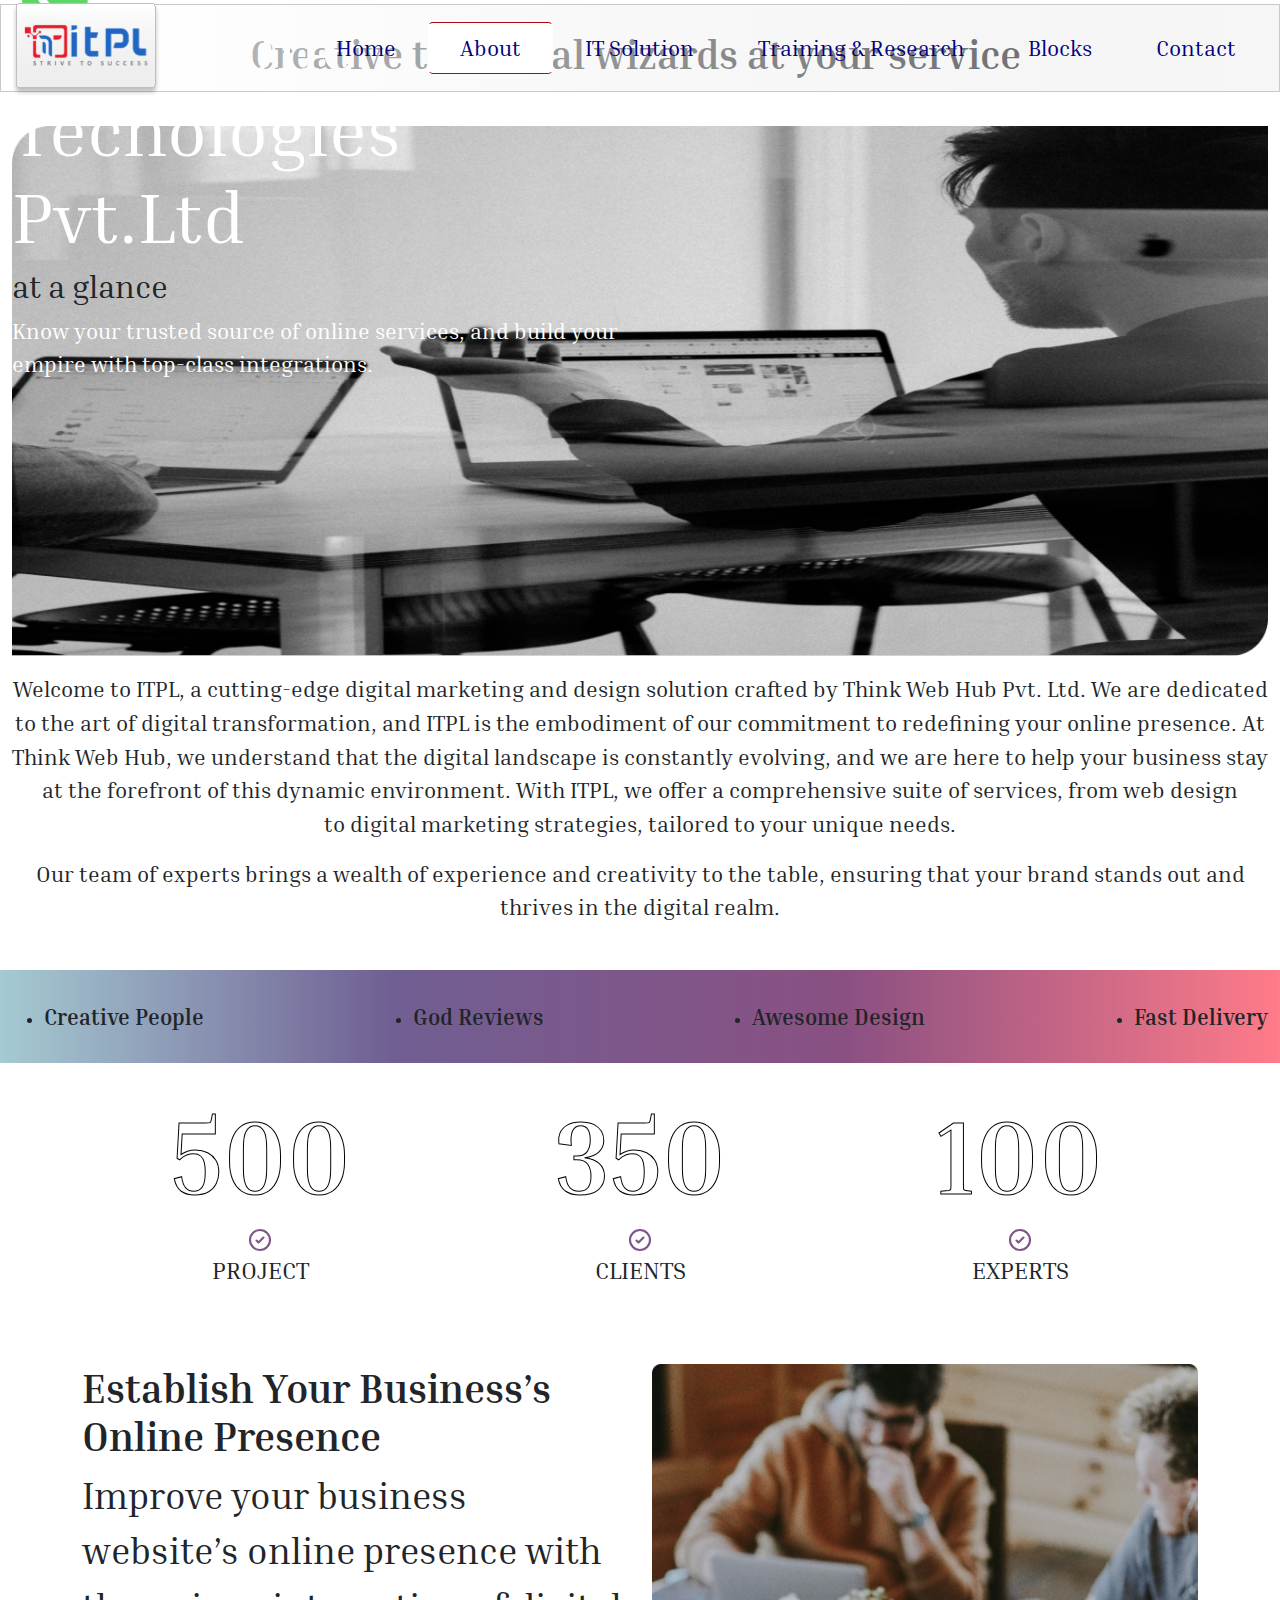
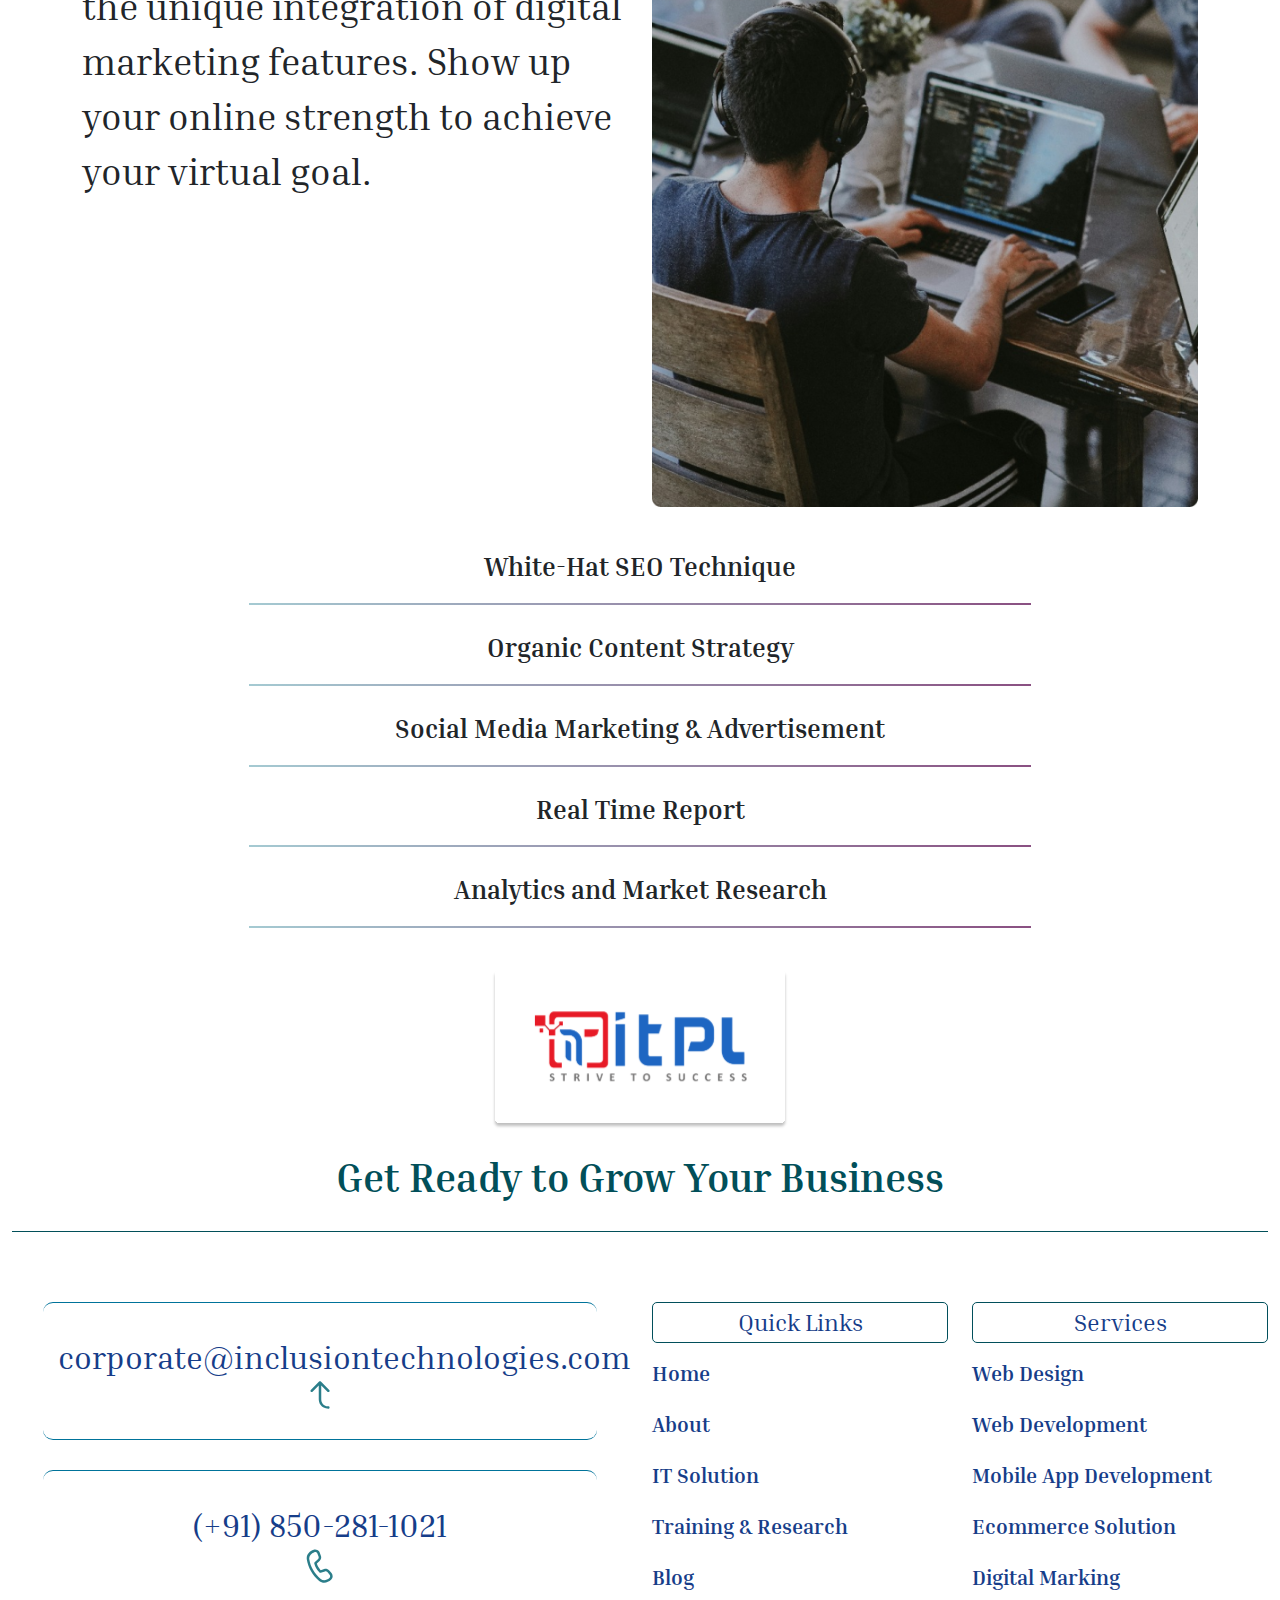
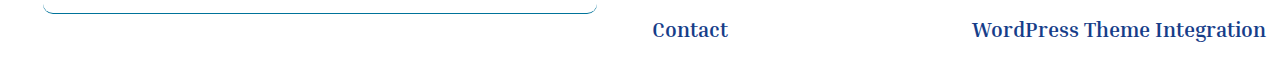
==== about-us.html @ c3bbf44b "first change" ====
<!DOCTYPE html>
<html lang="en">
<head>
	<meta charset="UTF-8">
	<title>Itpl - About Us</title>
	<link rel="stylesheet" type="text/css" href="assets/css/bootstrap.min.css">
	<link rel="stylesheet" type="text/css" href="assets/css/style.css" >
	<link rel="stylesheet" type="text/css" href="assets/css/responsive.css" >
</head>
<body>
	<header>
		<nav class="navbar navbar-expand-lg navbar-light">
		  <div class="container-fluid">
		    <a class="navbar-brand" href="#"><img src="assets/images/logo.svg" /></a>
		    <button class="navbar-toggler" type="button" data-bs-toggle="collapse" data-bs-target="#navbarNavDropdown" aria-controls="navbarNavDropdown" aria-expanded="false" aria-label="Toggle navigation">
		      <span class="navbar-toggler-icon"></span>
		    </button>
		    <div class="collapse navbar-collapse" id="navbarNavDropdown">
		      <ul class="navbar-nav ms-auto">
		        <li class="nav-item">
		          <a class="nav-link" aria-current="page" href="#">Home</a>
		        </li>
		        <li class="nav-item active">
		          <a class="nav-link" href="#">About</a>
		        </li>
		        <li class="nav-item">
		          <a class="nav-link" href="#">IT Solution</a>
		        </li>
		        <li class="nav-item">
		          <a class="nav-link" aria-current="page" href="#">Training & Research</a>
		        </li>
		        <li class="nav-item">
		          <a class="nav-link" href="#">Blocks</a>
		        </li>
		        <li class="nav-item">
		          <a class="nav-link" href="#">Contact</a>
		        </li>
		      </ul>
		    </div>
		  </div>
		</nav>
	</header>
	<div class="banner about-banner">
		<div class="container-fluid">
			<div class="row align-items-start justify-content-between">
				<div class="col-lg-6 col-md-7 banner-text">
					<h1>Inclusione Tecnologies Pvt.Ltd</h1>
					<h2>at a glance</h2>
                    <p>Know your trusted source of online services, and build your empire with top-class integrations.</p>
				</div>
				<div class="col-lg-4 col-md-5 col-sm-8">
				</div>
			</div>
		</div>
		<a href="" class="whatsapp"><img src="./assets/images/logos_whatsapp-icon.svg" /></a>
	</div>
	
	
	<section>
        <div class="container-fluid">
            <div class="row">
                <div class="col-lg-12 heading text-center">
                    <h2>Creative technical wizards at your service </h2>
                </div>
                <div class="col-lg-12 text-center">
                    <figure>
                        <img src="./assets/images/about-img.png" class="img-fluid" />
                    </figure>
                    <p>Welcome to ITPL, a cutting-edge digital marketing and design solution crafted by Think Web Hub Pvt. Ltd. We are dedicated to the art of digital transformation, and ITPL is the embodiment of our commitment to redefining your online presence. At Think Web Hub, we understand that the digital landscape is constantly evolving, and we are here to help your business stay at the forefront of this dynamic environment. With ITPL, we offer a comprehensive suite of services, from web design to digital marketing strategies, tailored to your unique needs.</p>
                    <p>Our team of experts brings a wealth of experience and creativity to the table, ensuring that your brand stands out and thrives in the digital realm.</p>
                </div>
            </div>
        </div>
    </section>
	<section class="adventage">
		<div class="container-fluid">
			<div class="row">
				<div class="col-lg-12">
					<ul class="d-flex align-items-center justify-content-between">
						<li><p>Creative People</p></li>
						<li><p>God Reviews</p></li>
						<li><p>Awesome Design</p></li>
						<li><p>Fast Delivery</p></li>
					</ul>
				</div>
			</div>
		</div>
	</section>
    <section class="revenew">
        <div class="container">
            <div class="row justify-content-center">
                <div class="col-lg-4 col-md-4 col-sm-6 text-center">
                    <h4 class="text-outline">500</h4>
                    <img src="./assets/images/solar_check-circle-linear.svg" />
                    <p>PROJECT</p>
                </div>
                <div class="col-lg-4 col-md-4 col-sm-6 text-center">
                    <h4 class="text-outline">350</h4>
                    <img src="./assets/images/solar_check-circle-linear.svg" />
                    <p>CLIENTS</p>
                </div>
                <div class="col-lg-4 col-md-4 col-sm-6 text-center">
                    <h4 class="text-outline">100</h4>
                    <img src="./assets/images/solar_check-circle-linear.svg" />
                    <p>EXPERTS</p>
                </div>
            </div>
        </div>
    </section>
	<section class="app-development business-online">
		<div class="container">
			<div class="row justify-content-lg-between justify-content-center">
				<div class="col-lg-6 text-start heading">
					<h2 class="">Establish Your Business’s Online Presence</h2>
					<p>Improve your business website’s online presence with the unique integration of digital marketing features. Show up your online strength to achieve your virtual goal.</p>
				</div>
                <div class="col-lg-6 col-md-6 col-sm-7">
					<img src="./assets/images/business-online-img.png" class="img-fluid mb-lg-0 mb-4" />
				</div>
			</div>
			<div class="row">
				<div class="col-lg-12">
					<div class="text-center">
						<ul class="n0-list list">
							<li><h5>White-Hat SEO Technique</h5></li>
							<li><h5>Organic Content Strategy</h5></li>
							<li><h5>Social Media Marketing & Advertisement</h5></li>
                            <li><h5>Real Time Report</h5></li>
                            <li><h5>Analytics and Market Research</h5></li>
						</ul>
					</div>
				</div>
			</div>
		</div>
	</section>
	<footer>
		<div class="container-fluid">
			<div class="row  justify-content-center">
				<div class="col-md-3 text-center col-lg-3 mb-4 col-md-2 col-5">
					<img src="./assets/images/footer-logo.svg" class="img-fluid" />
				</div>
				<div class="col-lg-12 text-center heading">
					<h2 class="">Get Ready to Grow Your Business</h2>
				</div>
				<div class="col-lg-6">
					<ul class="n0-list contact">
						<li class="text-center">
							<a href="mailto:corporate@inclusiontechnologies.com">corporate@inclusiontechnologies.com</a>
							<img src="./assets/images/send-icon.svg" />
						</li>
						<li class="text-center">
							<a href="tel:(+91) 850-281-1021">(+91) 850-281-1021</a>
							<img src="./assets/images/phone-icon.svg" />
						</li>
					</ul>
				</div>
				<div class="col-lg-6">
					<div class="row">
						<div class="col-lg-6 col-md-6">
							<ul class="n0-list">
								<h3>Quick Links</h3>
								<li><a href="#">Home</a></li>
								<li><a href="#">About</a></li>
								<li><a href="#">IT Solution</a></li>
								<li><a href="#">Training & Research</a></li>
								<li><a href="#">Blog</a></li>
								<li><a href="#">Contact</a></li>
							</ul>
						</div>
						<div class="col-lg-6 col-md-6">
							<ul class="n0-list">
								<h3>Services</h3>
								<li><a href="#">Web Design</a></li>
								<li><a href="#">Web Development</a></li>
								<li><a href="#">Mobile App Development</a></li>
								<li><a href="#">Ecommerce Solution</a></li>
								<li><a href="#">Digital Marking</a></li>
								<li><a href="#">WordPress Theme Integration</a></li>
								<!-- <li></li> -->
							</ul>
						</div>
					</div>
				</div>
			</div>
		</div>
	</footer>
	<script type="text/javascript" src="assets/js/bootstrap.min.js"></script>
	<script type="text/javascript" src="assets/js/popper.min.js"></script>
</body>
</html>
---- assets/css/style.css ----
@import url('https://fonts.googleapis.com/css2?family=Inria+Serif:ital,wght@0,300;0,400;0,700;1,300;1,400;1,700&display=swap');
body {
    margin: 0px;
    padding: 0px;
    font-family: "Inria Serif", serif;
    font-size: 1rem;
}
*{
    font-family: "Inria Serif", serif;
}
p,
h1,
h2,
h3,
h4,
h5,
a{
    font-family: "Inria Serif", serif;
}
p{
    font-size: 1.4rem;
}
a{
    outline: none;
    border: 0px;
    text-decoration: none;
}
.n0-list{
    list-style: none;
    margin: 0px;
    padding: 0px;
}
.heading{
    margin-bottom: 40px;
}
.heading h2{
    font-size: 2.5rem;
    font-weight: 600;
}
.heading span{
    color: #FF7B89;
}
.heading p{
    font-size: 1.8rem;
    margin-bottom: 0px;
}
.big-text{
    font-size: 2rem;
}
.navbar{
    padding: 0px;
}
section{
    padding: 30px 0px;
}
header{
    position: absolute;
    width: 100%;
    background: url(../images/header-bg.svg) no-repeat center;
    background-size: 100% 100%;
    top: 0px;
    z-index: 2;
}
header .navbar-light .navbar-nav .nav-link{
    color: #000080;
    padding: 7px 30px;
    font-size:1.4rem;
    border: 1px solid transparent;
    font-weight: 400;
}
.navbar .nav-item{
    border: 1px solid transparent;
}
.navbar .nav-item.active{
    background-color: #ffffff;
    border-radius: 5px;
    border-top: 1px solid #A30A1A;
    border-bottom: 1px solid #A30A1A;
}
.navbar .nav-item .nav-link:hover{
    background-color: #ffffff;
    border-radius: 5px;
    border-top: 1px solid #A30A1A;
    border-bottom: 1px solid #A30A1A;
}
.navbar .nav-item:hover .nav-link{
    font-weight: 400;
    color: #000080;
}
header .navbar-brand{
    padding: 0px;
    padding-top: 3px;
}
.banner{
    position: relative;
}
.banner .banner-image{
    /* position: absolute; */
    top:0px;
}
.banner .banner-image:after{
    content: "";
    position: absolute;
    width: 100%;
    height: 100%;
    background-color: #54becc;
    top:0px;
    left: 0px;
    opacity: 0.6;
}
.banner .banner-text{
    position: absolute;
    top: 40%;
}
.banner .banner-text h1{
    font-size: 4.5rem;
    color: #ffffff;
}
.banner .banner-text p{
    color: #ffffff;
    font-size: 1.4rem;
}
.whatsapp{
    position: absolute;
    bottom: -40px;
    left: 15px;
    border: 0px;
}
.lets-talk-btn{
    position: absolute;
    bottom: -40px;
    right: 15px;
    background: url(../images/let-btn-bg.svg) no-repeat left;
    background-size: cover;
    font-size: 1.6rem;
    padding: 10px 50px;
    color: #000000;
    border-radius: 5px;
    /* overflow: hidden; */
}
.col-heading{
    background: url(../images/text-bg.svg) no-repeat;
    background-size: cover;
    display: inline-block;
    font-size: 2rem;
    color: #ffffff;
    padding: 10px 30px;
}
.services ul{
    /* background: url(../images/services-bg.svg) no-repeat bottom; */
    background-size: 100%;
    margin-top: 0px;
    padding: 20px;
    box-sizing: border-box;
    margin-bottom: 30px;
    border-radius: 10px;
    box-shadow: 0px 6px 6px #959595;
}
.services ul li h3{
    font-size: 1.5rem;
    color: #163D89;
    margin-bottom: 10px;
}
.services ul li{ 
    width: calc(100%/5);
    padding: 30px 30px; 
    box-sizing: border-box; 
    height: 100%; 
    min-height: 269px;
    border: 1px solid #8A5082;
    margin-right: 10px;
}
.services ul li:last-child{
    margin-right: 0px;
}
.services ul li .img{
    margin-bottom: 15px;
}
.services ul li:nth-child(1n):hover{
    background-image: linear-gradient(#A5CAD2, #758EB7);
}
.services ul li:nth-child(2n):hover, .services ul li:nth-child(5n):hover{
    background-image: linear-gradient(#A5CBD2, #705F93);
}
.services ul li:nth-child(3n):hover{
    background-image: linear-gradient(#B4C4DD, #3A5891);
}
.services ul li:nth-child(4n):hover{
    background-image: linear-gradient(#758EB7, #A5CAD2);
}
.services ul li:nth-child(6n):hover{
    background-image: linear-gradient(#011274, #C0C9FE);
}
.how-it-work h3{
    font-size: 1.5rem;
    color: #031837;
}
.how-it-work h4{
    font-size: 1.5rem;
    color: #ffffff;
    margin-bottom: 30px;
    padding-bottom: 15px;
    border-bottom: 1px solid #ffffff;
}
.how-it-work .one{
    background-color: #705F93;
}
.how-it-work .one h4{
    border-color: #330B41;
}
.how-it-work .two{
    background-color: #758EB7;
}
.how-it-work .two h4{
    border-color: #152D54;
}
.how-it-work .three{
    background-color: #A5CAD2;
}
.how-it-work .three h4{
    border-color: #115968;
}
.how-it-work p{ font-size: 1.49rem; color: #ffffff;}
.how-it-work .col-lg-3>div{
    padding: 30px 15px;
    border-radius: 5px;
}
.what-we-do .sec{
    border:1px solid #090F17;
    padding: 30px 50px;
    border-radius: 5px;
    min-height: 420px;
    margin-bottom: 30px;
    padding-bottom: 0px;
}
.what-we-do span img{ 
    width: 72px;
}
.what-we-do span{
    display: inline-block;
    margin-bottom: 15px;
}
.what-we-do .sec:hover{
    background-image: linear-gradient(#A5CAD2, #758EB7);
}
.what-we-do h3{
    margin-bottom: 20px;
}
.what-we-do .sec:hover h3{
    color: #ffffff;
}

.adventage{
    background: url(../images/gradient-background.svg) no-repeat center;
    background-size: cover;
}
.adventage p{
    margin-bottom: 0px;
    font-weight: 800;
}
.adventage ul{
    margin-bottom: 0px;
}
.pricing{
    margin-top: 40px;
}
.pricing .sec{
    background-image: linear-gradient(#A5CAD2, #758EB7);
    border-radius: 0px 50px 50px 0px;
    padding: 15px;
}
.pricing .sec h3{
    font-size: 1.8rem;
}
.pricing .sec h5{
    font-size: 2rem;
}
.pricing span img{
    width: 72px;
}
.pricing span{
    display: inline-block;
    margin-right: 30px;
}
.pricing ul li{
    display: flex;
    align-items: center;
    margin-bottom: 30px;
}
.pricing ul li p{
    font-size: 1.2rem;
    margin-bottom: 0px;
}
.pricing ul li img{
    margin-right: 10px;
}
.pricing .upper-part{
    margin-bottom: 30px;
    padding-bottom: 20px;
    border-bottom: 1px solid #ffffff;
}
.pricing a{
    font-size: 1.8rem;
    border: 1px solid #000000;
    border-radius: 5px;
    color: #000000;
    padding: 15px 50px;
    margin-top: 30px;
    display: inline-block;
}
.pricing a:hover{
    background-image: linear-gradient(to right, #A5CAD2,#8A5082);
    border-color: #ffffff;
}
.list{
    width: 70%;
    margin: 0 auto;
    margin-top: 30px;
}
.list li{
    position: relative;
    width: 100%;
    padding: 15px 0px;
}
.list li::after{
    content:"";
    position: absolute;
    width: 100%;
    background-image: linear-gradient(to right, #A5CAD2,#8A5082);
    left: 0px;
    height: 2px;
}

.list li h5{
    font-size: 1.6rem;
    font-weight: 600;
    margin-bottom: 20px;
}
footer .heading h2{
    color: #014F59;
    padding-bottom: 30px;
    margin-bottom: 30px;
    border-bottom: 1px solid #014F59;
}
footer ul h3{
    color: #163D89;
    font-size: 1.5rem;
    border: 1px solid #014F5B;
    border-radius: 5px;
    text-align: center;
    padding: 5px 0px;
    margin-bottom: 15px;
}
footer ul li a{
    color: #163D89;
    font-size: 1.3rem;
    margin-bottom: 20px;
    font-weight: 600;
    display: inline-block;
}
footer .contact li{
    width: 90%;
    margin: 0 auto;
    margin-bottom: 30px;
    border-top: 1px solid #00739A;
    border-bottom: 1px solid #00739A;
    padding: 30px 15px;
    border-radius: 10px;
}
footer .contact li a{
    display: inline-block;
    font-size: 2rem;
    font-weight: 400;
    width: 100%;
    margin-bottom: 0px;
}

/* home page */
.home-banner{
    background: url(../images/home-banner.jpg) no-repeat center;
    background-size: cover;
    padding-top: 200px;
    padding-bottom: 125px;
}
.home-banner .banner-text{
    position: relative;
}
.home-banner form{
    background-color: rgba(255, 255, 255, 0.5);
    border-radius: 6px 0px 6px 0px;
    padding: 15px;
}
.home-banner form input, .home-banner form textarea, .home-banner form select{
    background: #68C7C24D;
    width:100%;
    border:0px;
    border-bottom: 1px solid #020D3C;
    height: 43px;
    margin-bottom: 15px;
    padding-left: 10px;
    box-sizing: border-box;
    border-radius: 5px;
}
.home-banner form input::placeholder, .home-banner form textarea::placeholder, .home-banner form select::placeholder{
    font-size: 1.2rem;
    color: #020D3C;
}
.home-banner form textarea{
    height: 164px;
}
.home-banner form input[type="submit"]{
    font-weight: 600;
    font-size: 1rem;
    height: inherit;
    padding: 10px 0px;
    margin-top: 30px;
}
.home-banner .banner-text h1{
    transform: rotate(-90deg) translate(-28px, -275px);
    font-size: 1.6rem;
}
.home-banner .banner-text h1 span{
    display: inline-block;
    width: 100%;
    font-size: 6rem;
    font-weight: 800;
}
.text-outline{
    -webkit-text-stroke: 1px #ffffff;
    -webkit-text-fill-color: transparent;
}
.home-banner .banner-text p{
    margin-left: 102px;
}
.app-development .heading p{
    font-size: 1.6rem;
}
.lets-talk{
    background-image: linear-gradient(#00ABBC, #FF7B89);
    position: relative;
    z-index: 0;
}
.lets-talk h2{
    font-size: 5rem;
    color: #ffffff;
    font-weight: 400;
}
.lets-talk:after{
    content: "";
    background: url(../images/let’s-work-together-text.svg) no-repeat center;
    background-size: auto;
    position: absolute;
    top:0px;
    height: 100%;
    width: 100%;
    z-index: -1;
}


/* About us */
.revenew .text-outline{
    -webkit-text-stroke-color: #000000;
    font-size: 6.5rem;
    font-weight: 900;
}
.revenew img{
    width: 24px;
}
.revenew p{
    font-size: 1.5rem;
}
.business-online .heading p{
    font-size: 2.3rem;
}
---- assets/css/responsive.css ----
/* Large screens */

@media (max-width: 2560px){
}

@media (max-width: 1920px){
}

@media (max-width: 1536px){
}

/* Medium screens */

@media (max-width: 1440px){
}

@media (max-width: 1366px){
}

@media (max-width: 1199px){
}

@media (max-width: 1024px){
}

/* tab view */

@media (max-width: 991px){
    .home-banner{
        padding-top: 100px;
    }
    .home-banner .banner-text h1 span{
        font-size: 4rem;
    }
    .home-banner .banner-text h1{
        transform: rotate(-90deg) translate(-28px, -165px);
        line-height: 30px;
    }
    .home-banner form textarea {
        height: 75px;
    }
    .home-banner form input[type="submit"]{
        margin-top: 0px;
    }
    .services{
        padding-bottom: 0px;
    }
    .services ul{
        flex-wrap: wrap;
    }
    .services ul li{
        width: calc(100%/4);
        margin-bottom: 15px;
        min-height: 240px;
    }
    .services ul li h3{
        font-size: 1.2rem;
    }
    .services ul li:nth-child(3n){
        margin-right: 0px;
    }
    .heading p{
        font-size: 1.3rem;
    }
    .how-it-work p, .what-we-do .sec p{
        font-size: 1.2rem;
        margin-bottom: 0px;
    }
    .how-it-work h4{
        font-size: 1.3rem;
    }
    .what-we-do .sec{
        padding: 30px 15px;
        min-height: 460px;
    }
    .what-we-do h3, .app-development .heading p, .list li h5{
        font-size: 1.3rem;
    }
    .what-we-do span{
        min-height: 60px;
    }
    .adventage p{
        font-size: 1.2rem;
    }
    .list{
        margin-top: 0px;
    }
    .lets-talk h2{
        font-size: 3rem;
    }
    .lets-talk::after{
        background-size: contain;
    }
    footer{
        padding-top: 30px;
    }
    footer .contact li{
        padding: 15px 15px;
    }
    footer .contact li a{
        font-size: 1.5rem;
    }
    header{
        background: none;
    }
    .navbar-nav{
        background-color: rgba(255, 255, 255, 0.9);
    }
}

/* mobile view */

@media (max-width: 767px){
    .home-banner .banner-text h1{
        transform: rotate(0deg) translate(0px, 0px);
    }
    .home-banner .banner-text p{
        margin-left: 0px;
    }
    .home-banner .banner-text h1 span{
        width: auto;
        font-size: inherit;
    }
    .home-banner .banner-text h1{
        font-size:3rem;
        text-transform: uppercase;
    }
    .home-banner{
        padding-top: 120px;
    }
    .heading h2{
        font-size: 2rem;
    }
    .col-heading{
        font-size: 1.5rem;
    }
    .services ul li{
        width: calc(100%/3 - 10px);
    }
    .how-it-work .col-lg-3 > div{
        margin-bottom: 15px;
    }
    .what-we-do .sec{
        min-height: 393px;
    }
    .adventage ul{
        flex-wrap: wrap;
    }
    .adventage ul li{
        flex: 0 0 50%;
    }
    .list{
        width: 100%;
    }
}

@media (max-width: 575px){
    .heading{
        margin-bottom: 20px;
    }
    .services ul li{
        width: calc(100%/2 - 10px);
        padding: 15px;
        margin-right: 10px;
    }
    .services ul li:nth-child(2n){
        margin-right: 0px;
    }
    .services ul li:nth-child(3n){
        margin-right: 10px;
    }
    footer .contact li a {
        font-size: 1.2rem;
    }
    .app-development{
        padding-bottom: 0px;
    }
    .lets-talk h2{
        font-size: 2rem;
    }
    .what-we-do .sec {
        min-height: 300px;
    }
    .whatsapp img{
        width: 50px;
    }
    .whatsapp{
        bottom: -30px;
    }
    .home-banner .banner-text h1{
        line-height: 40px;
    }
}

@media (max-width: 414px){
    .services ul li{
        width: calc(100%/1 - 0px);
        margin-right: 0px;
    }
    .services ul li:nth-child(3n){
        margin-right: 0px;
    }
    
}

@media (max-width: 375px){
}

@media (max-width: 320px){
}
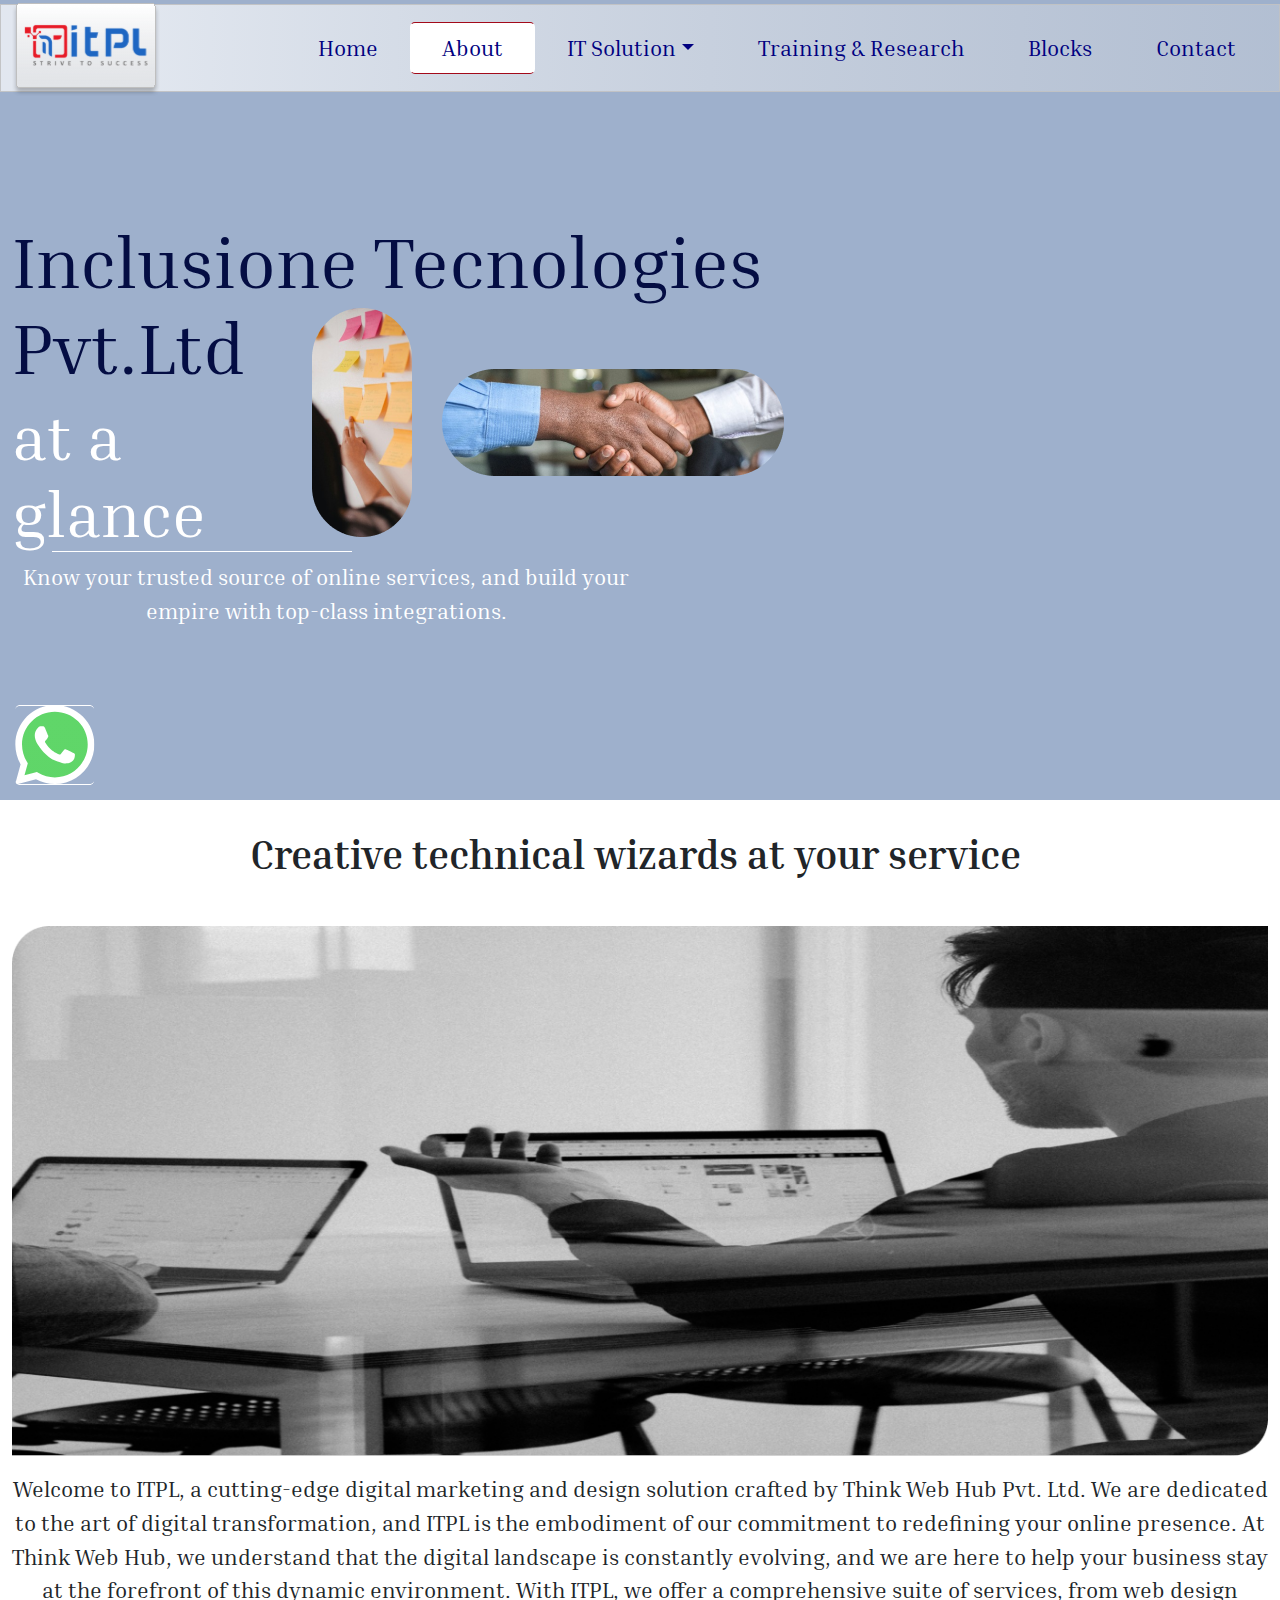
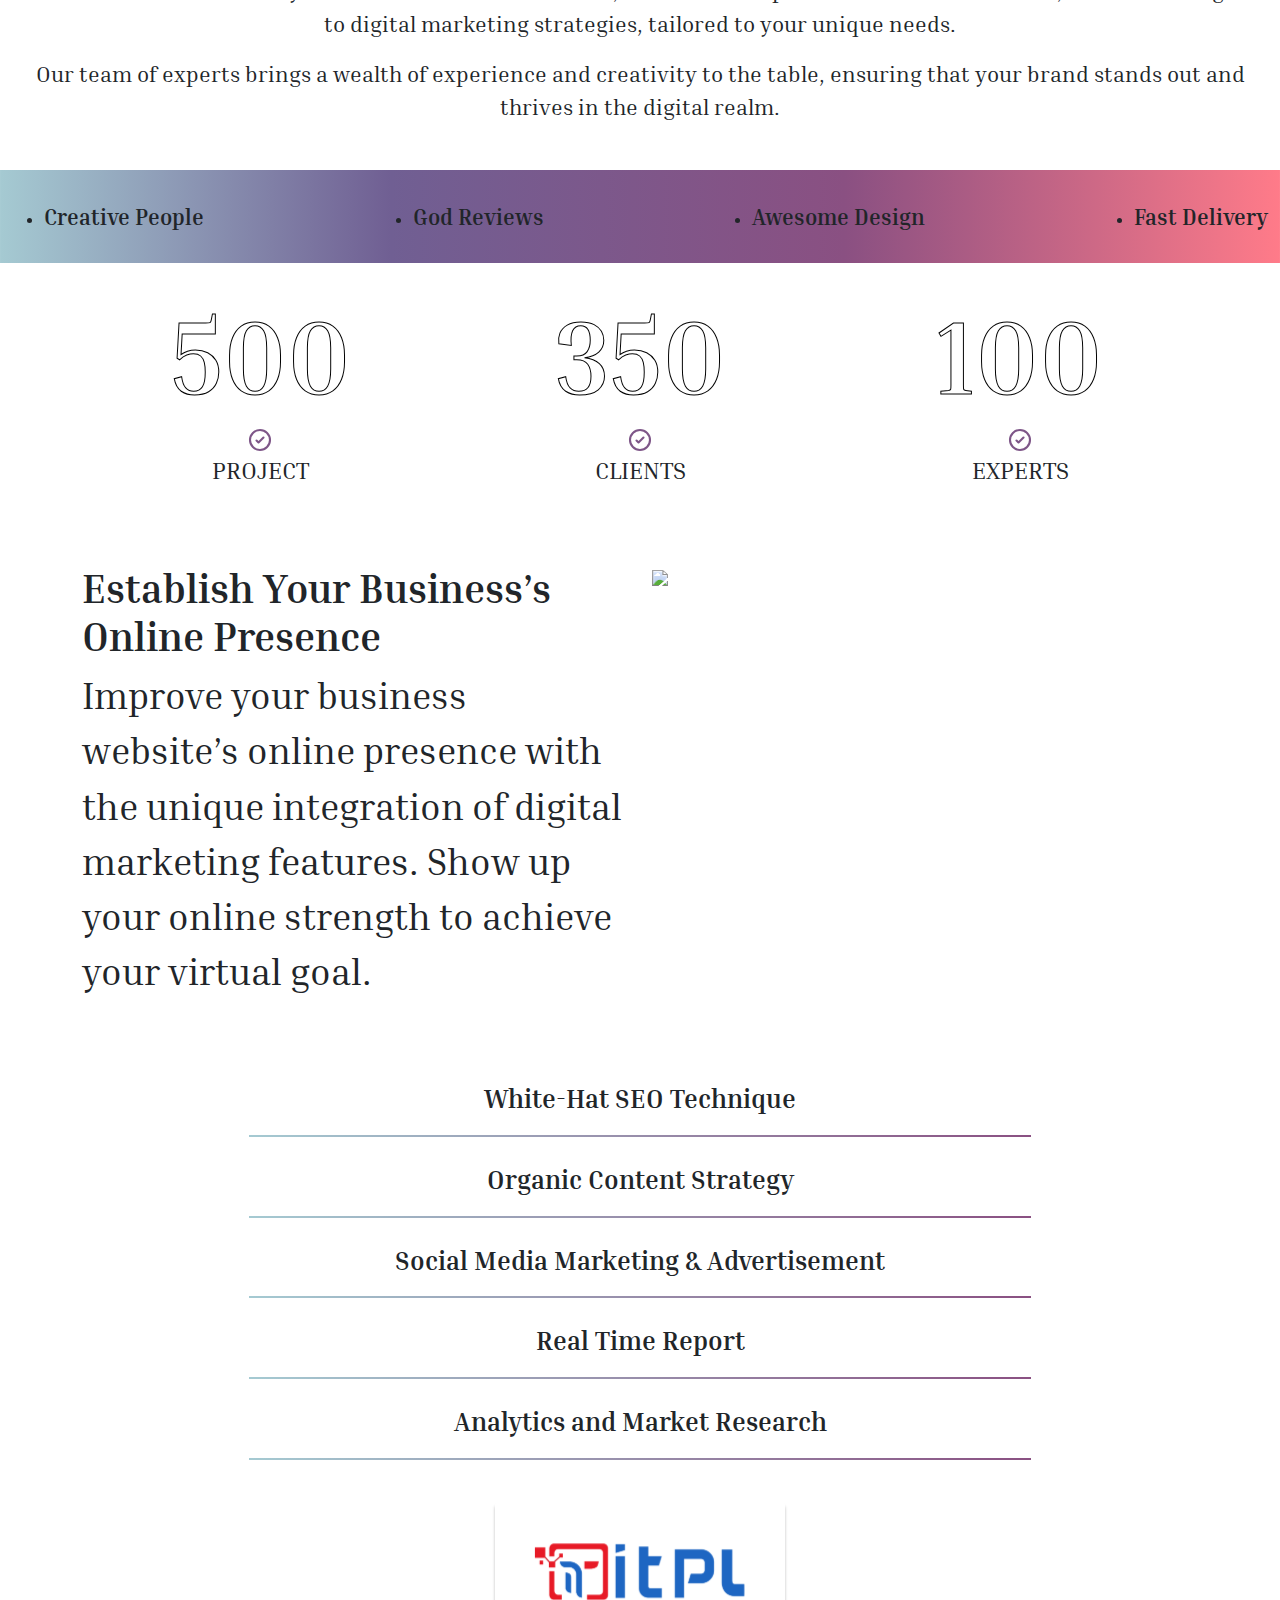
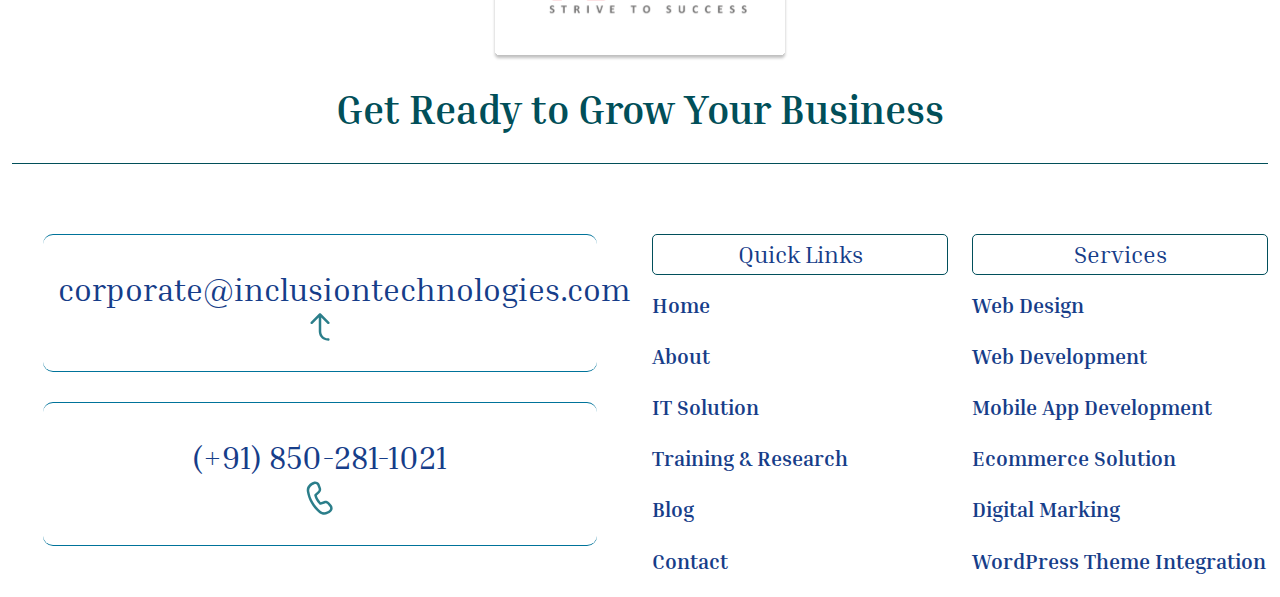
==== commit 2fa34ad0: "first change" ====
--- a/about-us.html
+++ b/about-us.html
@@ -18,14 +18,20 @@
 		    <div class="collapse navbar-collapse" id="navbarNavDropdown">
 		      <ul class="navbar-nav ms-auto">
 		        <li class="nav-item">
-		          <a class="nav-link" aria-current="page" href="#">Home</a>
+		          <a class="nav-link" aria-current="page" href="index.html">Home</a>
 		        </li>
 		        <li class="nav-item active">
-		          <a class="nav-link" href="#">About</a>
+		          <a class="nav-link" href="about-us.html">About</a>
 		        </li>
-		        <li class="nav-item">
-		          <a class="nav-link" href="#">IT Solution</a>
-		        </li>
+		        <li class="nav-item dropdown">
+					<a class="nav-link dropdown-toggle" id="navbarDropdown" href="#" data-bs-toggle="dropdown" aria-expanded="false">IT Solution</a>
+					<ul class="dropdown-menu" aria-labelledby="navbarDropdown">
+					  <li><a class="dropdown-item" href="website-development.html">Website Development</a></li>
+					  <li><a class="dropdown-item" href="app-development.html">APP Development</a></li>
+					  <li><a class="dropdown-item" href="digital-marketing.html">Digital Marketing</a></li>
+					  <li><a class="dropdown-item" href="website-maintenance.html">Website Maintenance</a></li>
+					</ul>
+				  </li>
 		        <li class="nav-item">
 		          <a class="nav-link" aria-current="page" href="#">Training & Research</a>
 		        </li>
@@ -33,7 +39,7 @@
 		          <a class="nav-link" href="#">Blocks</a>
 		        </li>
 		        <li class="nav-item">
-		          <a class="nav-link" href="#">Contact</a>
+		          <a class="nav-link" href="contact-us.html">Contact</a>
 		        </li>
 		      </ul>
 		    </div>
@@ -44,8 +50,9 @@
 		<div class="container-fluid">
 			<div class="row align-items-start justify-content-between">
 				<div class="col-lg-6 col-md-7 banner-text">
-					<h1>Inclusione Tecnologies Pvt.Ltd</h1>
-					<h2>at a glance</h2>
+					<h1>Inclusione Tecnologies <br>Pvt.Ltd</h1>
+                    <img class="about-img" src="./assets/images/about-banner-img.png" />
+					<h2>at a <br>glance</h2>
                     <p>Know your trusted source of online services, and build your empire with top-class integrations.</p>
 				</div>
 				<div class="col-lg-4 col-md-5 col-sm-8">
--- a/assets/css/style.css
+++ b/assets/css/style.css
@@ -471,4 +471,135 @@
 }
 .business-online .heading p{
     font-size: 2.3rem;
-}+}
+.about-banner{
+    background: url(../images/about-banner.png) no-repeat;
+    background-size: cover;
+    position: relative;
+    z-index: 0;
+    min-height: 800px;
+}
+.about-banner::after{
+    content: "";
+    position: absolute;
+    width: 100%;
+    height: 100%;
+    background-color: #758EB7;
+    top:0px;
+    left: 0px;
+    opacity: 0.7;
+    z-index: -1;
+}
+.about-banner .banner-text{
+    position: relative;
+    width: 100%;
+    padding-top: 17%;
+}
+.about-banner .whatsapp{
+    bottom: 15px;
+}
+.about-banner .banner-text h1{
+    color: #040D43;
+}
+.about-banner .banner-text p{
+    width: 50%;
+    text-align: center;
+}
+.about-banner .banner-text h2{
+    color: #ffffff;
+    font-size: 4rem;
+    position: relative;
+}
+.about-banner .banner-text h2:after{
+    content: "";
+    position: absolute;
+    bottom: 0px;
+    width: 300px;
+    height: 1px;
+    background-color: #ffffff;
+    left: 40px;
+}
+.about-banner .banner-text .about-img{
+    position: absolute;
+    transform: translate(300px, -90px);
+}
+
+
+/* contact us */
+.contact-banner{
+    min-height: 700px;
+    padding-top: 10%;
+    position: relative;
+    z-index: 0;
+}
+.banner.contact-banner::after{
+    width: 17%;
+    height: 100%;
+    position: absolute;
+    content: "";
+    right: 15px;
+    background-color: #008D97;
+    top:0px;
+    z-index: -1;
+}
+.contact-banner .banner-text{
+    position: relative;
+}
+.contact-banner h1{
+    font-size: 2rem;
+    font-weight: 800;
+    margin-bottom: 80px;
+}
+.contact-banner .banner-text h2{
+    font-size: 2rem;
+    font-weight: 800;
+    color: #163D89;
+}
+.contact-banner .banner-text p{
+    color: #000000;
+    font-size: 1.8rem;
+}
+.banner.contact-banner .info ul{
+    background: linear-gradient(180deg, #758EB7 0%, #705F93 100%);
+    border-radius: 5px;
+    width: 95%;
+    padding: 30px;
+    position: relative;
+}
+.banner.contact-banner .info h3{
+    font-weight: 800;
+    color: #ffffff;
+    text-align: right;
+    font-size: 2.5rem;
+    position: absolute;
+    right: 12px;
+    top: -28px;
+}
+.banner.contact-banner .info ul li{
+    margin-bottom: 30px;
+}
+.banner.contact-banner .info ul li:last-child{
+    margin-bottom: 0px;
+}
+.banner.contact-banner .info ul li a, .banner.contact-banner .info ul li p{
+    color: #ffffff;
+    font-size: 1.5rem;
+}
+.banner.contact-banner .whatsapp{
+    left: inherit;
+    right: 52px;
+    bottom: 119px;
+}
+.contact-form .form{
+    background: linear-gradient(180deg, #88D3D9 0%, #007680 100%);
+    border-radius: 5px;
+    padding: 30px;
+}
+.contact-form .form h3{
+    font-size: 1.4rem;
+    font-weight: 600;
+    color: #ffffff;
+    margin-bottom: 30px;
+}
+.contact-form .form input{}
+.contact-form .form{}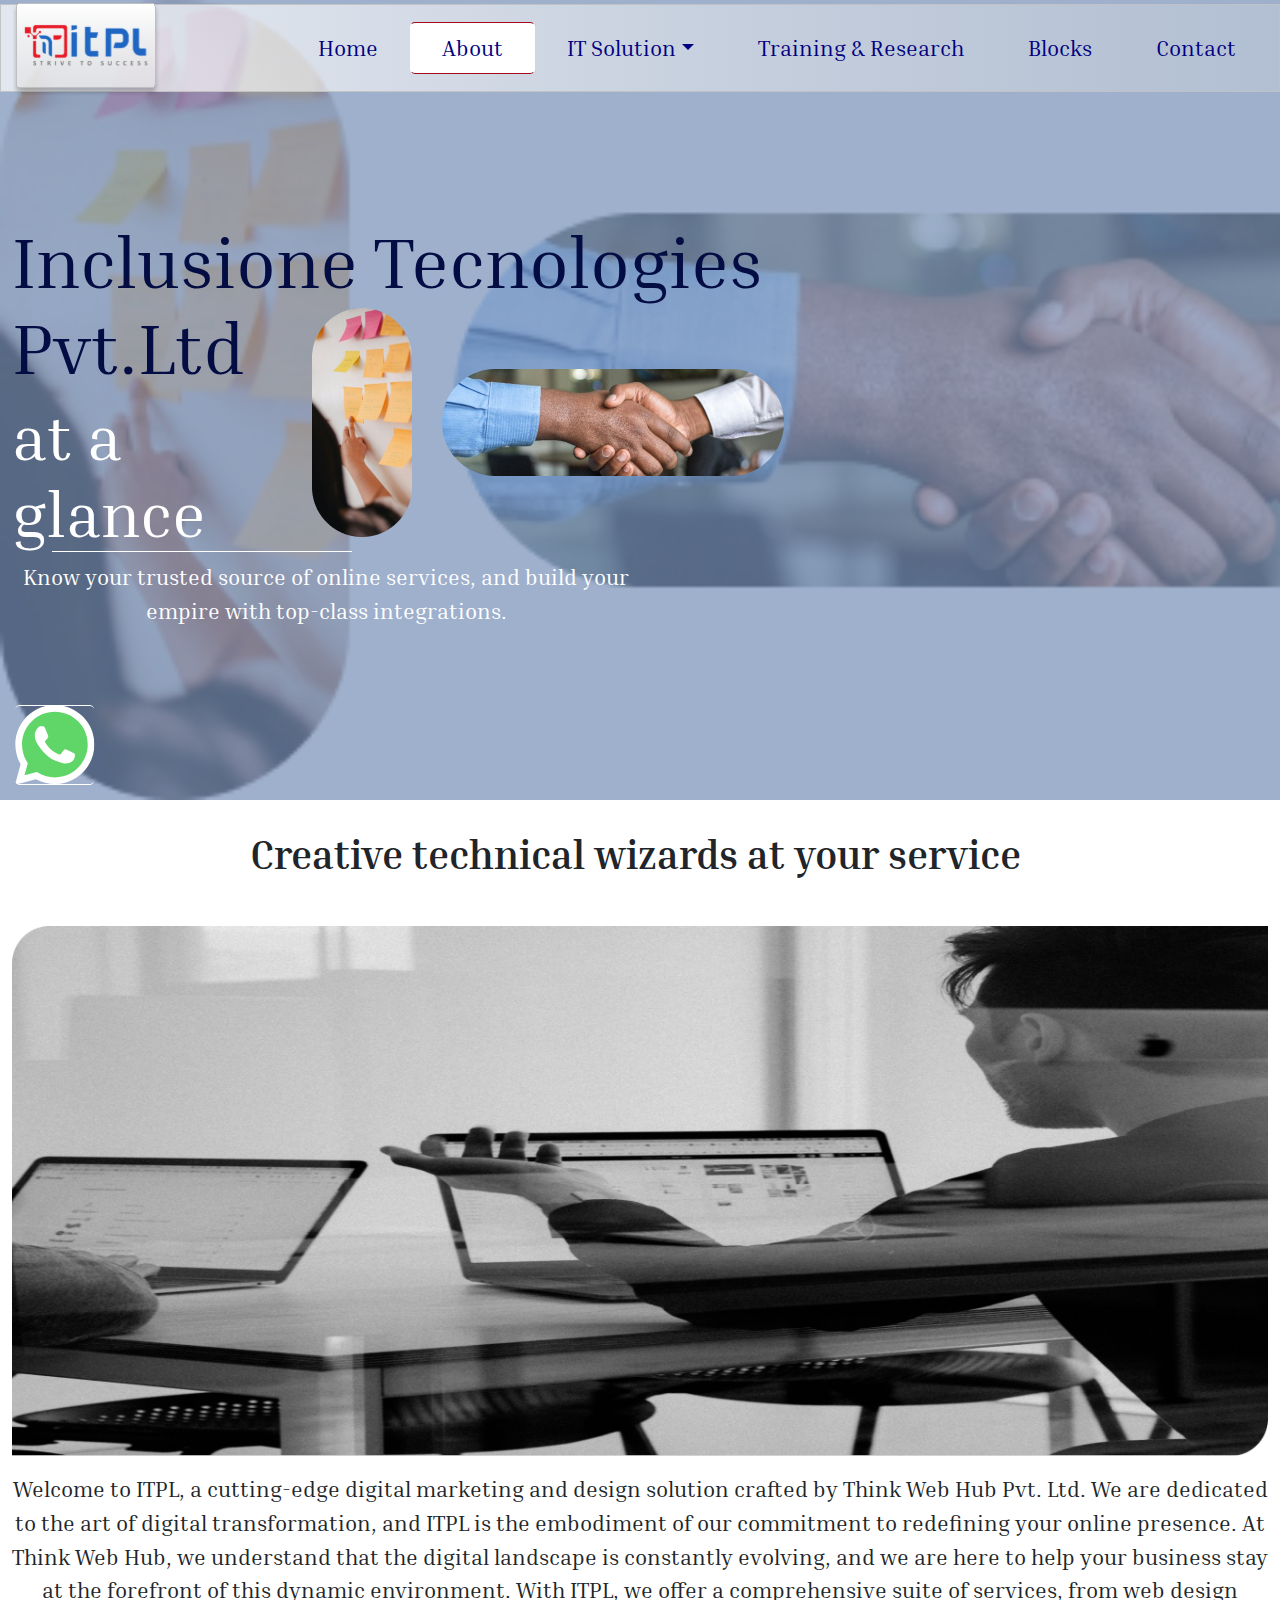
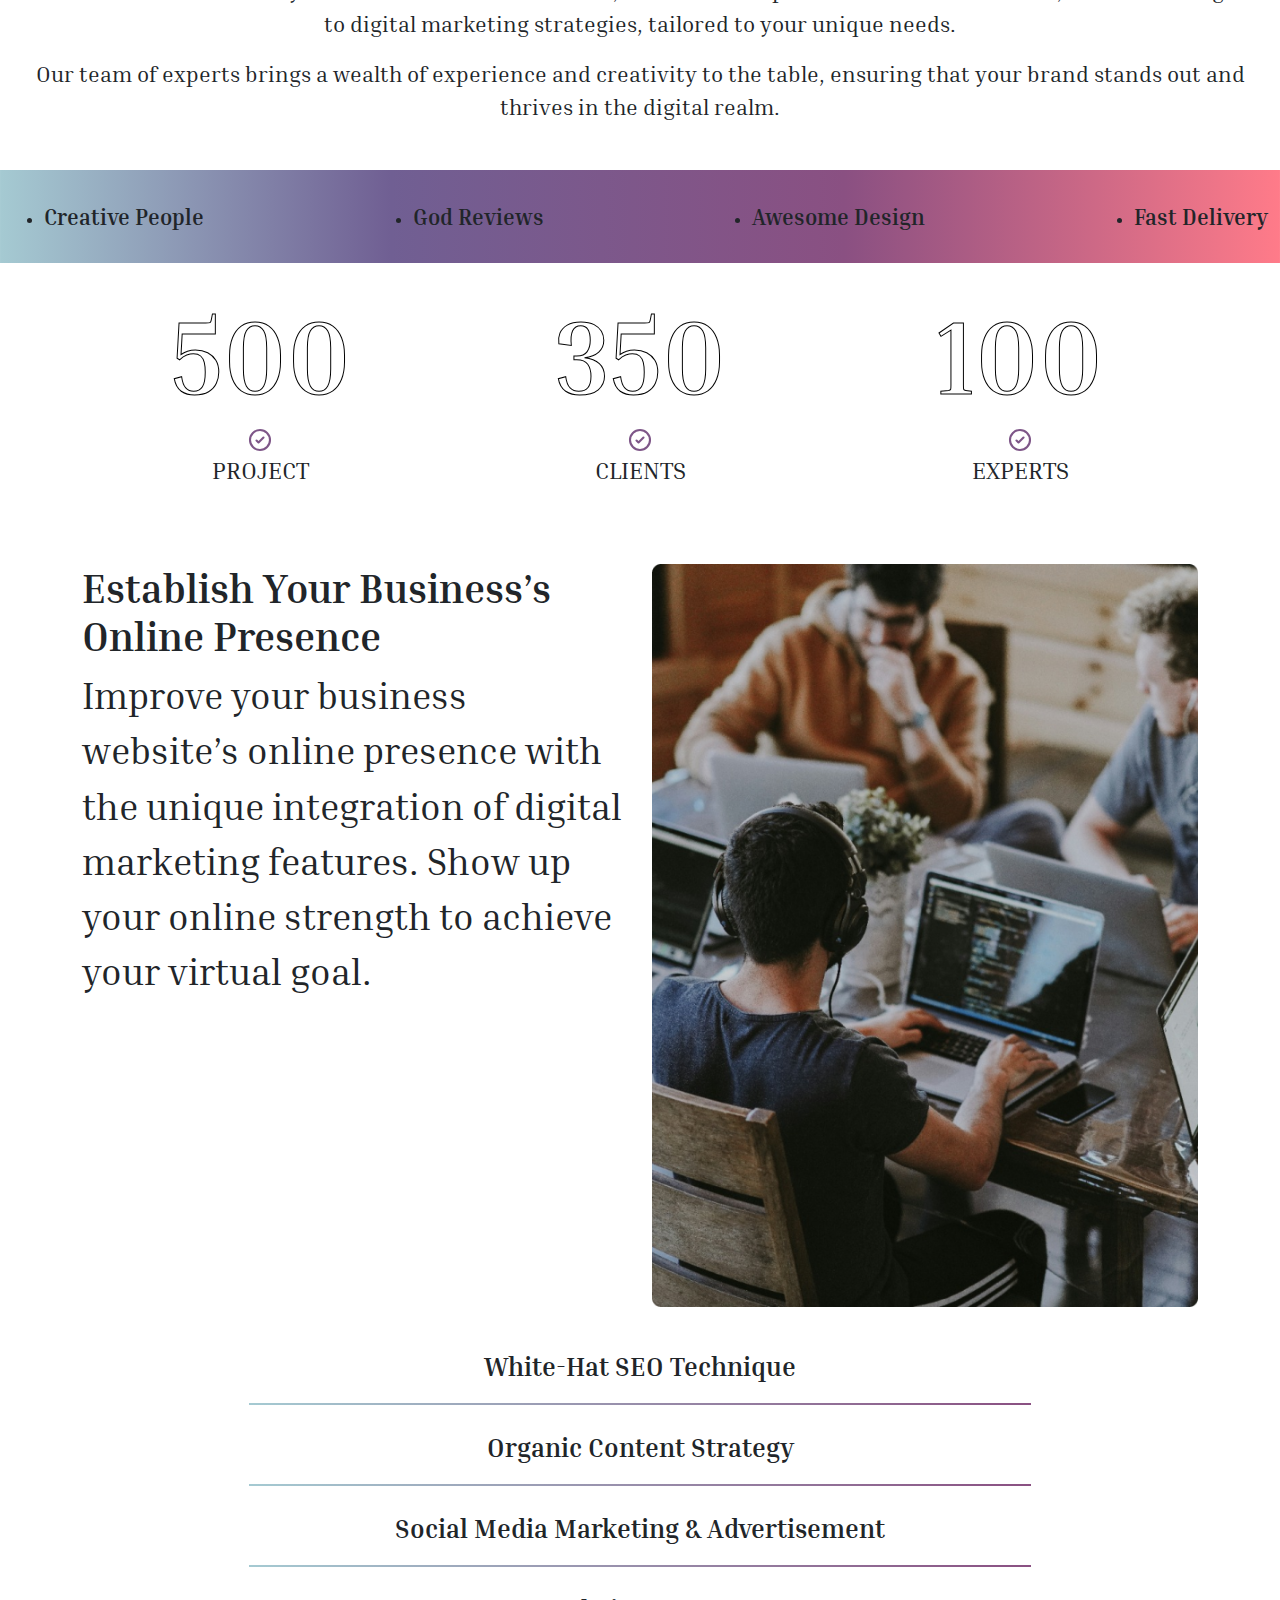
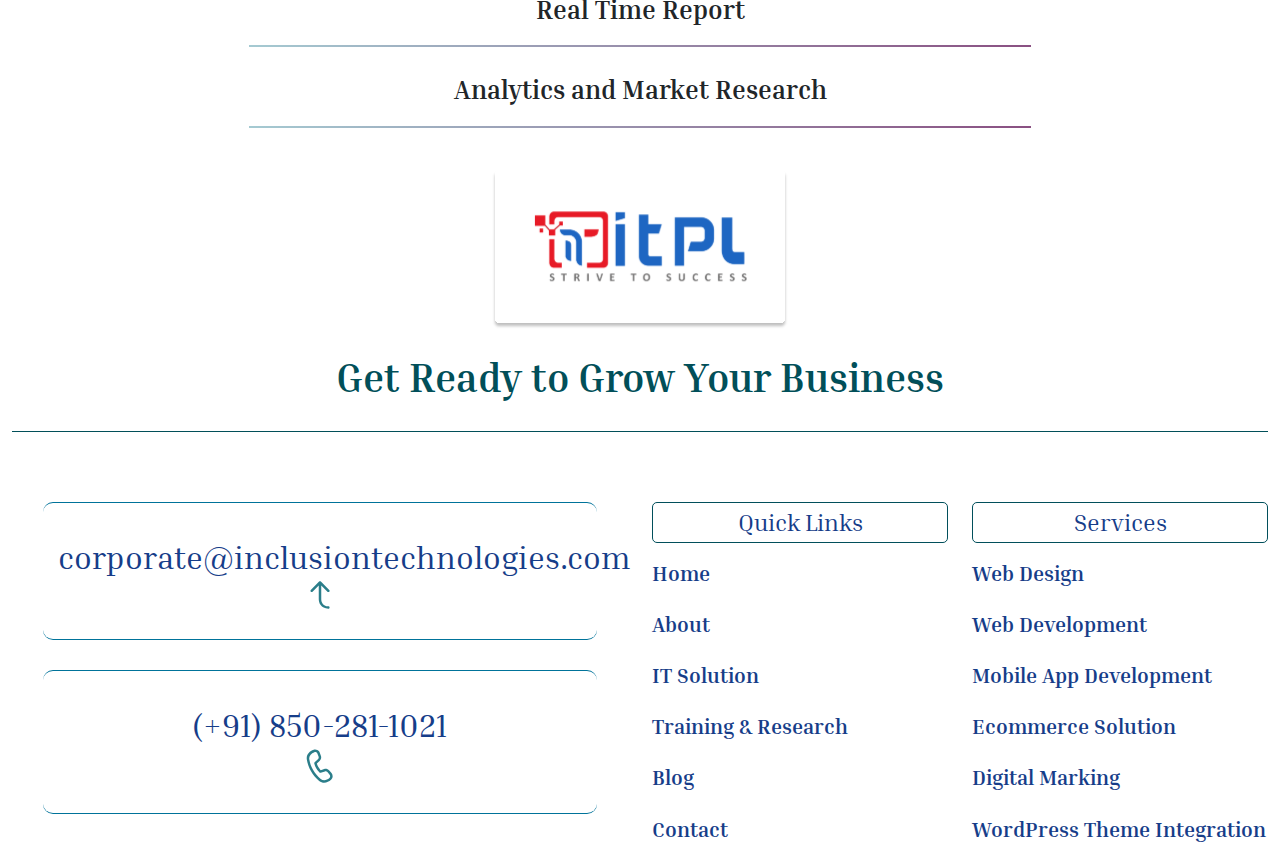
==== commit c14a3a4d: "first changes" ====
--- a/about-us.html
+++ b/about-us.html
@@ -3,6 +3,7 @@
 <head>
 	<meta charset="UTF-8">
 	<title>Itpl - About Us</title>
+	<meta name="viewport" content="width=device-width, initial-scale=0, shrink-to-fit=no">
 	<link rel="stylesheet" type="text/css" href="assets/css/bootstrap.min.css">
 	<link rel="stylesheet" type="text/css" href="assets/css/style.css" >
 	<link rel="stylesheet" type="text/css" href="assets/css/responsive.css" >
@@ -96,17 +97,17 @@
     <section class="revenew">
         <div class="container">
             <div class="row justify-content-center">
-                <div class="col-lg-4 col-md-4 col-sm-6 text-center">
+                <div class="col-lg-4 col-md-4 col-sm-4 col-12 text-center">
                     <h4 class="text-outline">500</h4>
                     <img src="./assets/images/solar_check-circle-linear.svg" />
                     <p>PROJECT</p>
                 </div>
-                <div class="col-lg-4 col-md-4 col-sm-6 text-center">
+                <div class="col-lg-4 col-md-4 col-sm-4 col-12 text-center">
                     <h4 class="text-outline">350</h4>
                     <img src="./assets/images/solar_check-circle-linear.svg" />
                     <p>CLIENTS</p>
                 </div>
-                <div class="col-lg-4 col-md-4 col-sm-6 text-center">
+                <div class="col-lg-4 col-md-4 col-sm-4 col-12 text-center">
                     <h4 class="text-outline">100</h4>
                     <img src="./assets/images/solar_check-circle-linear.svg" />
                     <p>EXPERTS</p>
@@ -163,7 +164,7 @@
 				</div>
 				<div class="col-lg-6">
 					<div class="row">
-						<div class="col-lg-6 col-md-6">
+						<div class="col-lg-6 col-md-6 col-sm-6 col-12">
 							<ul class="n0-list">
 								<h3>Quick Links</h3>
 								<li><a href="#">Home</a></li>
@@ -174,7 +175,7 @@
 								<li><a href="#">Contact</a></li>
 							</ul>
 						</div>
-						<div class="col-lg-6 col-md-6">
+						<div class="col-lg-6 col-md-6 col-sm-6 col-12">
 							<ul class="n0-list">
 								<h3>Services</h3>
 								<li><a href="#">Web Design</a></li>
--- a/assets/css/style.css
+++ b/assets/css/style.css
@@ -162,7 +162,7 @@
     margin-bottom: 10px;
 }
 .services ul li{ 
-    width: calc(100%/5);
+    width: calc(100%/5 - 10px);
     padding: 30px 30px; 
     box-sizing: border-box; 
     height: 100%; 
@@ -473,7 +473,7 @@
     font-size: 2.3rem;
 }
 .about-banner{
-    background: url(../images/about-banner.png) no-repeat;
+    background: url(../images/about-banner-img.png) no-repeat;
     background-size: cover;
     position: relative;
     z-index: 0;
@@ -585,10 +585,20 @@
     color: #ffffff;
     font-size: 1.5rem;
 }
+.banner.contact-banner .info ul li img{
+    margin-right: 10px;
+    width: 30px;
+}
+.banner.contact-banner .info ul li p img{
+    float: left;
+}
 .banner.contact-banner .whatsapp{
     left: inherit;
     right: 52px;
-    bottom: 119px;
+    bottom: 97px;
+}
+.banner.contact-banner .whatsapp img{
+    width: 42px;
 }
 .contact-form .form{
     background: linear-gradient(180deg, #88D3D9 0%, #007680 100%);
@@ -601,5 +611,24 @@
     color: #ffffff;
     margin-bottom: 30px;
 }
-.contact-form .form input{}
-.contact-form .form{}+.contact-form .form input, .contact-form .form textarea, .contact-form .form select{
+    width: 100%;
+    margin-bottom: 22px;
+    border: 0px;
+    border-bottom: 1px solid #000000;
+    background: #FFFFFF59;
+    text-align: center;
+    height: 50px;
+    border-radius: 5px;
+}
+.contact-form .form input:focus, .contact-form .form textarea:focus, .contact-form .form select:focus{
+    outline: none;
+}
+.contact-form .form input::placeholder, .contact-form .form textarea::placeholder, .contact-form .form select::placeholder{
+    color: #000000;
+}
+.contact-form .form input[type="submit"]{
+    background: linear-gradient(0deg, #FF7B89 1.92%, #A5CAD2 90.87%);
+    font-size: 1.2rem;
+    font-weight: 600;
+}--- a/assets/css/responsive.css
+++ b/assets/css/responsive.css
@@ -22,6 +22,46 @@
 }
 
 @media (max-width: 1024px){
+    header .navbar-light .navbar-nav .nav-link{
+        font-size: 1rem;
+        padding: 7px 25px;
+    }
+    .services ul{
+        flex-wrap: wrap;
+    }
+    .services ul li{
+        padding: 15px;
+        width: calc(100%/3 - 10px);
+        margin-bottom: 10px;
+        min-height: 219px;
+    }
+    .services ul li h3{
+        font-size: 1.2rem;
+    }
+    .services ul li:nth-child(3n){
+        margin-right: 0px;
+    }
+    .home-banner .banner-text h1{
+        transform: rotate(0deg) translate(0px);
+    }
+    .home-banner .banner-text p{
+        margin-left: 0px;
+    }
+    .whatsapp img{
+        width: 52px;
+    }
+    .what-we-do .sec{
+        min-height: 556px;
+    }
+    .lets-talk h2{
+        font-size: 4rem;
+    }
+    footer .contact li a{
+        font-size: 1.3rem;
+    }
+    footer ul li a{
+        font-size:1rem;
+    }
 }
 
 /* tab view */
@@ -33,9 +73,12 @@
     .home-banner .banner-text h1 span{
         font-size: 4rem;
     }
-    .home-banner .banner-text h1{
+    /* .home-banner .banner-text h1{
         transform: rotate(-90deg) translate(-28px, -165px);
         line-height: 30px;
+    } */
+    .home-banner .banner-text h1 span{
+        -webkit-text-fill-color: #ffffff;
     }
     .home-banner form textarea {
         height: 75px;
@@ -107,6 +150,20 @@
     .navbar-nav{
         background-color: rgba(255, 255, 255, 0.9);
     }
+    /* about us */
+    .about-banner .banner-text .about-img{
+        max-width: 50%;
+        width: 100%;
+    }
+    .about-banner .banner-text h1{
+        font-size: 4rem;
+    }
+    .about-banner .banner-text h2{
+        font-size: 3rem;
+    }
+    .about-banner{
+        min-height: 670px;
+    }
 }
 
 /* mobile view */
@@ -153,6 +210,33 @@
     .list{
         width: 100%;
     }
+    .about-banner .banner-text h1{
+        font-size: 3rem;
+    }
+    .about-banner .banner-text .about-img{
+        position: relative;
+        transform: translate(0px);
+    }
+    .about-banner .banner-text h2 br{
+        display: none;
+    }
+    .about-banner .banner-text h2{
+        font-size: 2.5rem;
+        padding-bottom: 5px;
+    }
+    .about-banner .banner-text p{
+        width: 100%;
+        text-align: left;
+    }
+    .about-banner .banner-text h2::after{
+        left: 0px;
+    }
+    .about-banner .banner-text{
+        padding-top: 26%;
+    }
+    .revenew .text-outline{
+        font-size: 5rem;
+    }
 }
 
 @media (max-width: 575px){
@@ -205,7 +289,16 @@
 }
 
 @media (max-width: 375px){
+    footer .contact li a {
+        font-size: 0.9rem;
+    }
+    footer .contact li img{
+        width: 18px;
+    }
 }
 
 @media (max-width: 320px){
+    footer .contact li a {
+        font-size: 0.8rem;
+    }
 }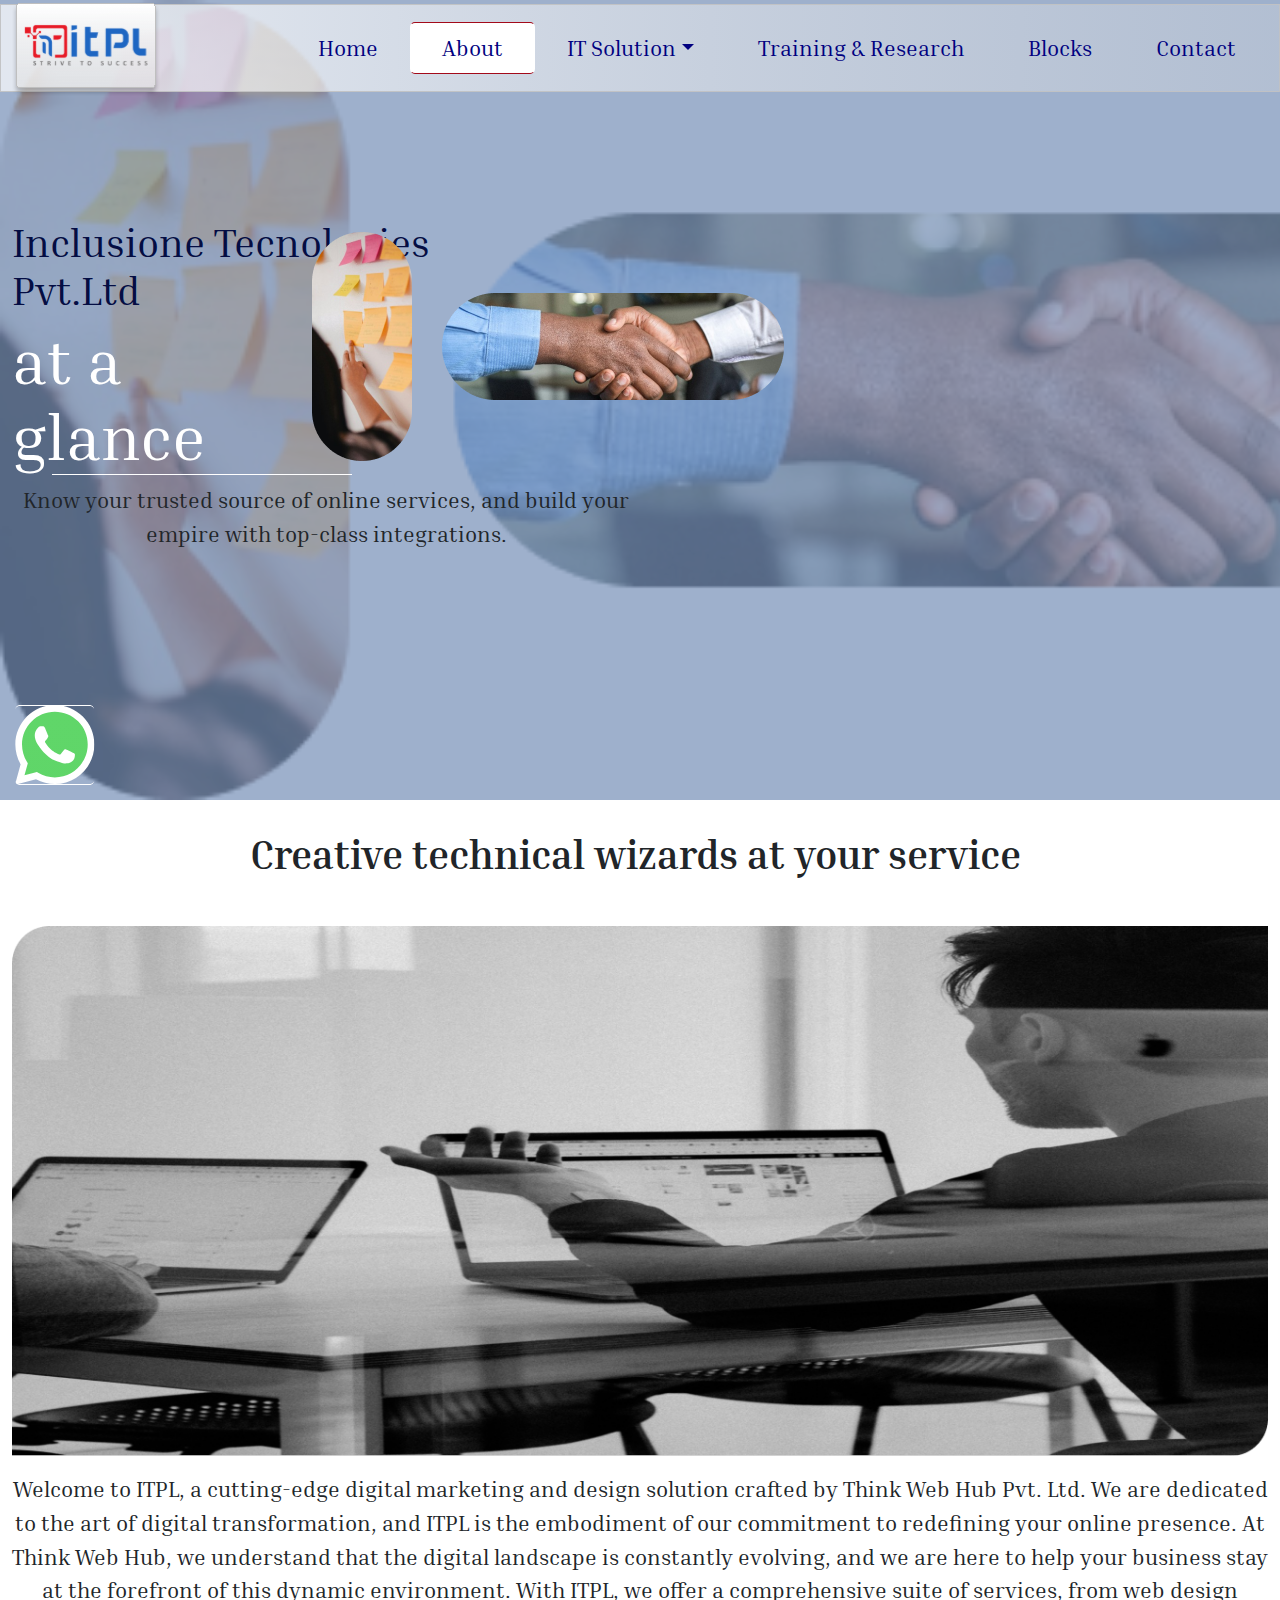
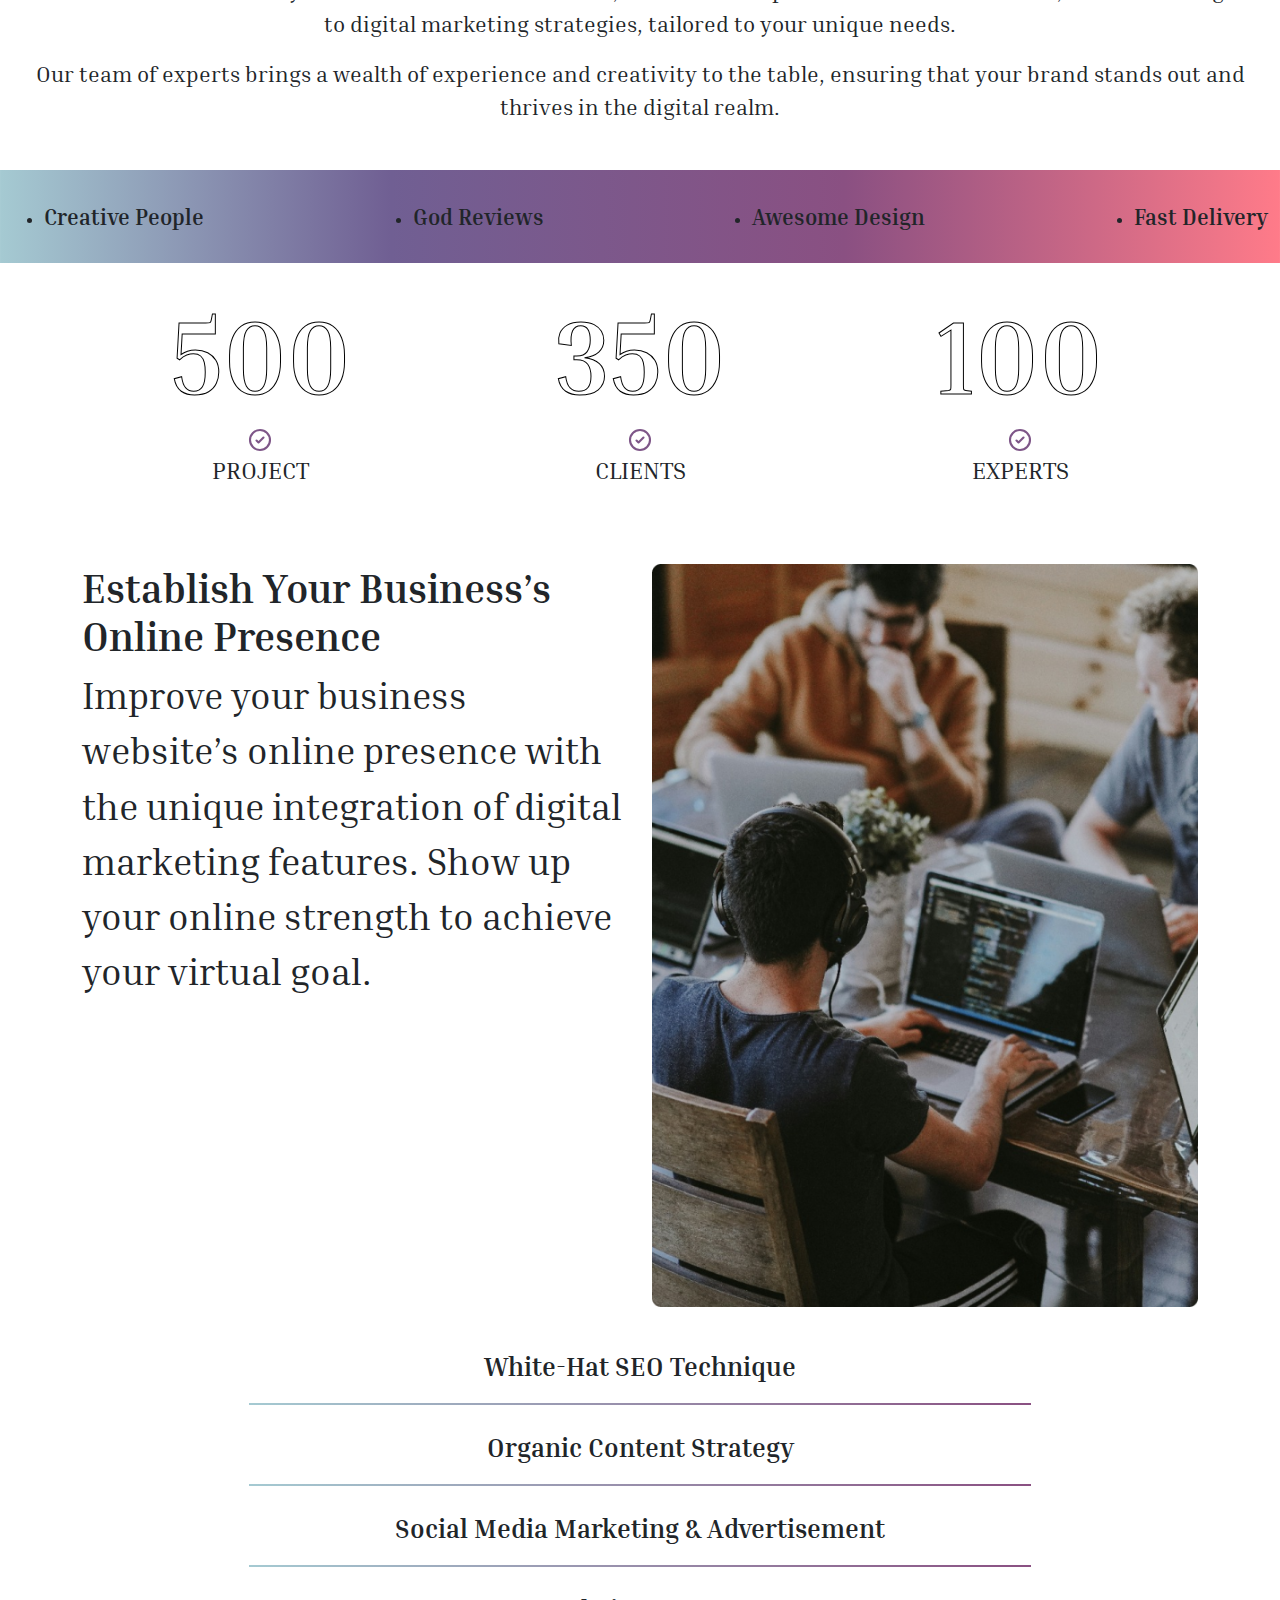
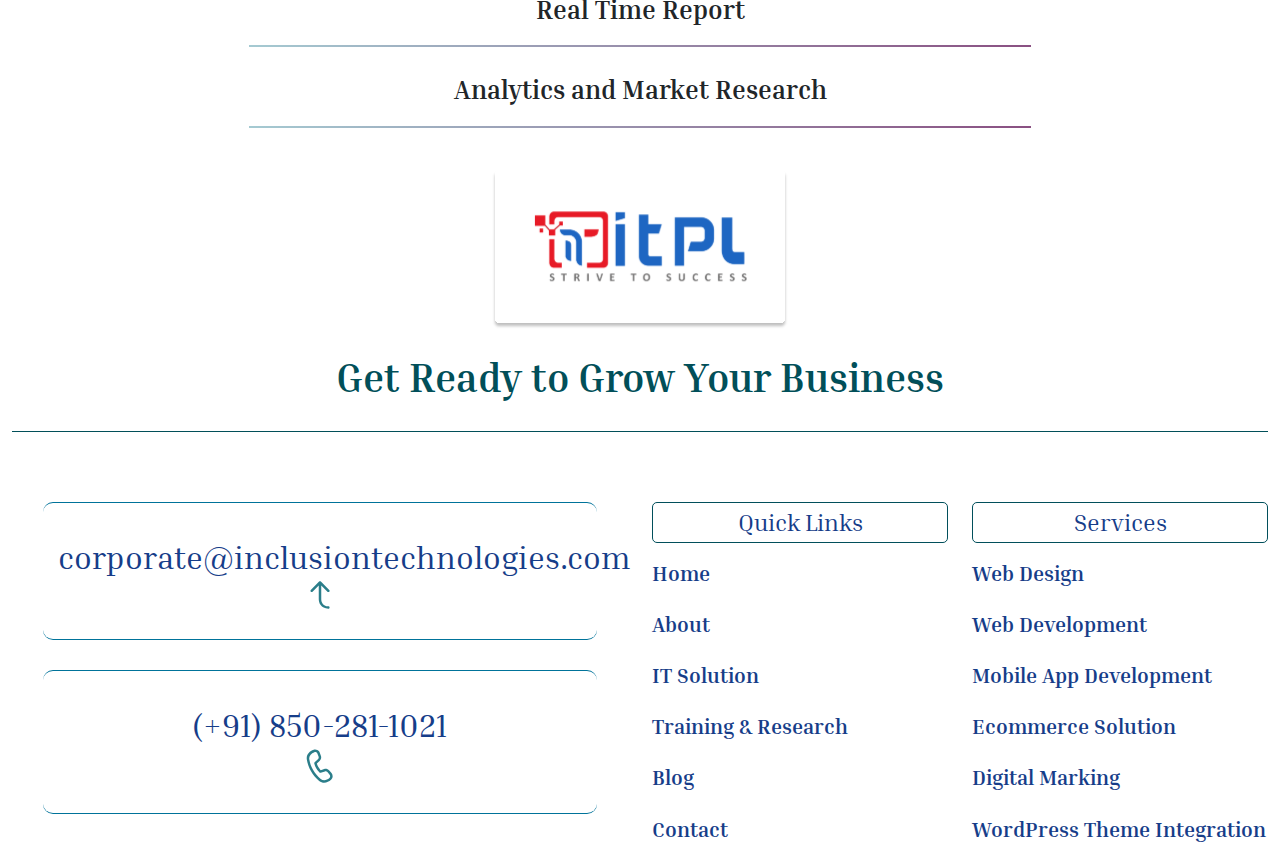
==== commit 815e9f77: "responsive cheking" ====
--- a/about-us.html
+++ b/about-us.html
@@ -3,7 +3,7 @@
 <head>
 	<meta charset="UTF-8">
 	<title>Itpl - About Us</title>
-	<meta name="viewport" content="width=device-width, initial-scale=0, shrink-to-fit=no">
+	<meta name="viewport" content="width=device-width, user-scalable=no">
 	<link rel="stylesheet" type="text/css" href="assets/css/bootstrap.min.css">
 	<link rel="stylesheet" type="text/css" href="assets/css/style.css" >
 	<link rel="stylesheet" type="text/css" href="assets/css/responsive.css" >
@@ -12,7 +12,7 @@
 	<header>
 		<nav class="navbar navbar-expand-lg navbar-light">
 		  <div class="container-fluid">
-		    <a class="navbar-brand" href="#"><img src="assets/images/logo.svg" /></a>
+		    <a class="navbar-brand" href="index.html"><img src="assets/images/logo.svg" /></a>
 		    <button class="navbar-toggler" type="button" data-bs-toggle="collapse" data-bs-target="#navbarNavDropdown" aria-controls="navbarNavDropdown" aria-expanded="false" aria-label="Toggle navigation">
 		      <span class="navbar-toggler-icon"></span>
 		    </button>
--- a/assets/css/style.css
+++ b/assets/css/style.css
@@ -91,14 +91,14 @@
     padding: 0px;
     padding-top: 3px;
 }
-.banner{
-    position: relative;
-}
-.banner .banner-image{
+.inner-banner{
+    position: relative;
+}
+.inner-banner .banner-image{
     /* position: absolute; */
     top:0px;
 }
-.banner .banner-image:after{
+.inner-banner .banner-image:after{
     content: "";
     position: absolute;
     width: 100%;
@@ -108,15 +108,15 @@
     left: 0px;
     opacity: 0.6;
 }
-.banner .banner-text{
+.inner-banner .banner-text{
     position: absolute;
     top: 40%;
 }
-.banner .banner-text h1{
+.inner-banner .banner-text h1{
     font-size: 4.5rem;
     color: #ffffff;
 }
-.banner .banner-text p{
+.inner-banner .banner-text p{
     color: #ffffff;
     font-size: 1.4rem;
 }
@@ -336,6 +336,10 @@
     font-weight: 600;
     margin-bottom: 20px;
 }
+.app-development .list li p{
+    font-size: 1rem;
+    padding-bottom: 15px;
+}
 footer .heading h2{
     color: #014F59;
     padding-bottom: 30px;
@@ -374,7 +378,30 @@
     width: 100%;
     margin-bottom: 0px;
 }
-
+.it-solution-banner{
+    background: url(../images/banner-app-development.jpg) no-repeat center;
+    background-size: cover;
+    min-height: 610px;
+    margin-bottom: 50px;
+    z-index: 0;
+}
+.it-solution-banner::after{
+    content: "";
+    position: absolute;
+    width: 100%;
+    height: 100%;
+    top:0px;
+    left: 0px;
+    z-index: -1;
+    opacity: 0.7;
+}
+.website-development{
+    background: url(../images/website-development-banner.png) no-repeat center;
+    z-index: 1;
+}
+.website-development::after{
+    background-color: #8A5082;
+}
 /* home page */
 .home-banner{
     background: url(../images/home-banner.jpg) no-repeat center;
@@ -532,7 +559,7 @@
     position: relative;
     z-index: 0;
 }
-.banner.contact-banner::after{
+.inner-banner.contact-banner::after{
     width: 17%;
     height: 100%;
     position: absolute;
@@ -559,14 +586,14 @@
     color: #000000;
     font-size: 1.8rem;
 }
-.banner.contact-banner .info ul{
+.inner-banner.contact-banner .info ul{
     background: linear-gradient(180deg, #758EB7 0%, #705F93 100%);
     border-radius: 5px;
     width: 95%;
     padding: 30px;
     position: relative;
 }
-.banner.contact-banner .info h3{
+.inner-banner.contact-banner .info h3{
     font-weight: 800;
     color: #ffffff;
     text-align: right;
@@ -575,29 +602,29 @@
     right: 12px;
     top: -28px;
 }
-.banner.contact-banner .info ul li{
-    margin-bottom: 30px;
-}
-.banner.contact-banner .info ul li:last-child{
+.inner-banner.contact-banner .info ul li{
+    margin-bottom: 30px;
+}
+.inner-banner.contact-banner .info ul li:last-child{
     margin-bottom: 0px;
 }
-.banner.contact-banner .info ul li a, .banner.contact-banner .info ul li p{
+.inner-banner.contact-banner .info ul li a, .inner-banner.contact-banner .info ul li p{
     color: #ffffff;
     font-size: 1.5rem;
 }
-.banner.contact-banner .info ul li img{
+.inner-banner.contact-banner .info ul li img{
     margin-right: 10px;
     width: 30px;
 }
-.banner.contact-banner .info ul li p img{
+.inner-banner.contact-banner .info ul li p img{
     float: left;
 }
-.banner.contact-banner .whatsapp{
+.inner-banner.contact-banner .whatsapp{
     left: inherit;
     right: 52px;
     bottom: 97px;
 }
-.banner.contact-banner .whatsapp img{
+.inner-banner.contact-banner .whatsapp img{
     width: 42px;
 }
 .contact-form .form{
@@ -631,4 +658,14 @@
     background: linear-gradient(0deg, #FF7B89 1.92%, #A5CAD2 90.87%);
     font-size: 1.2rem;
     font-weight: 600;
+}
+
+/* Digital marketing */
+.digital-marketing{
+    background: url(../images/digital-marketing-banner.jpg) no-repeat;
+    background-size: cover;
+    position: relative;
+}
+.digital-marketing:after{
+    background-color: #FF7B89;
 }--- a/assets/css/responsive.css
+++ b/assets/css/responsive.css
@@ -93,7 +93,7 @@
         flex-wrap: wrap;
     }
     .services ul li{
-        width: calc(100%/4);
+        width: calc(100%/3 - 10px);
         margin-bottom: 15px;
         min-height: 240px;
     }
@@ -164,6 +164,57 @@
     .about-banner{
         min-height: 670px;
     }
+    /* it solution */
+    .it-solution-banner{
+        min-height: 510px;
+    }
+    .pricing .sec{
+        margin-bottom: 10px;
+    }
+    .inner-banner .banner-text h1{
+        font-size: 4rem;
+    }
+    .inner-banner .banner-text p{
+        font-size: 1.2rem;
+    }
+    .it-solution-banner {
+        min-height: 410px;
+    }
+    
+    .navbar-toggler-icon{
+        background: none #ffffff;
+        height: 2px;
+        position: relative;
+        background-image: none !important;
+        width: 20px;
+        float: left;
+    }
+    .navbar-light .navbar-toggler::before{
+        content: "";
+        position: absolute;
+        width: 30px;
+        height: 2px;
+        background-color: #ffffff;
+        top: 0px;
+        left: 0px;
+    }
+    .navbar-light .navbar-toggler:after{
+        content: "";
+        position: absolute;
+        width: 30px;
+        height: 2px;
+        background-color: #ffffff;
+        bottom: 0px;
+        left: 0px;
+    }
+    .navbar-light .navbar-toggler{
+        border: 0px;
+        box-shadow: 0px 0px 0px;
+        padding: 0px;
+        position: relative;
+        width: 40px;
+        height: 30px;
+    }
 }
 
 /* mobile view */
@@ -174,6 +225,10 @@
     }
     .home-banner .banner-text p{
         margin-left: 0px;
+        box-decoration-break: clone;
+        background-color: #1f69c8;
+        line-height: 1.8;
+        display: inline;
     }
     .home-banner .banner-text h1 span{
         width: auto;
@@ -182,6 +237,11 @@
     .home-banner .banner-text h1{
         font-size:3rem;
         text-transform: uppercase;
+        font-weight: 800;
+        background-color: #1f69c8;
+        display: inline-block;
+        padding: 0px 5px;
+        border-radius: 5px;
     }
     .home-banner{
         padding-top: 120px;
@@ -237,6 +297,18 @@
     .revenew .text-outline{
         font-size: 5rem;
     }
+    .what-we-do .heading h2 span{
+        min-height: inherit;
+    }
+    .how-it-work{
+        padding-bottom: 0px;
+    }
+    .inner-banner .banner-text h1{
+        font-size: 3rem;
+    }
+    .inner-banner .banner-text{
+        top: 30%;
+    }
 }
 
 @media (max-width: 575px){
@@ -274,6 +346,23 @@
     }
     .home-banner .banner-text h1{
         line-height: 40px;
+        font-size: 2.3rem;
+    }
+    .home-banner .banner-text h1 span{
+        font-weight: inherit;
+    }
+    .home-banner .banner-text p{
+        font-size: 1.1rem;
+        line-height: 1;
+    }
+    .inner-banner .banner-text h1{
+        font-size: 2.5rem;
+    }
+    .inner-banner.it-solution-banner.digital-marketing{
+        background-position: center center;
+    }
+    .inner-banner .banner-text{
+        top: 30%;
     }
 }
 
@@ -285,7 +374,40 @@
     .services ul li:nth-child(3n){
         margin-right: 0px;
     }
-    
+    footer .contact li{
+        width: 100%;
+        padding: 15px 5px;
+    }
+    footer ul li a{
+        margin-bottom: 10px;
+    }
+    .home-banner .banner-text h1{
+        font-size: 2rem;
+    }
+    .home-banner .banner-text h1 span{
+        font-weight: inherit;
+    }
+    .home-banner .banner-text p{
+        font-size: 1.1rem;
+        line-height: 1;
+    }
+    .services ul li{
+        min-height: 210px;
+    }
+    .inner-banner .banner-text h1 {
+        font-size: 2rem;
+    }
+    .lets-talk-btn{
+        font-size: 1.2rem;
+        padding: 10px 30px;
+        bottom: -24px
+    }
+    .big-text{
+        font-size: 1.5rem;
+    }
+    .inner-banner .banner-text p {
+        font-size: 1rem;
+      }
 }
 
 @media (max-width: 375px){
@@ -295,10 +417,36 @@
     footer .contact li img{
         width: 18px;
     }
+    .adventage ul li{
+        padding: 0px;
+        flex: 0 0 60%;
+    }
+    .adventage p{
+        font-size: 1rem;
+    }
+    .adventage ul{
+        padding-left: 10px;
+    }
+    .adventage ul li:nth-child(2n), .adventage ul li:nth-child(4n){
+        flex: 0 0 40%;
+    }
+    .home-banner .banner-text h1{
+        font-size: 1.8rem;
+    }
+    .home-banner .banner-text p{
+        font-size: 1rem;
+        line-height: 1;
+    }
 }
 
 @media (max-width: 320px){
     footer .contact li a {
         font-size: 0.8rem;
     }
+    .adventage ul li{
+        flex: 0 0 100%;
+    }
+    .adventage ul li:nth-child(2n), .adventage ul li:nth-child(4n){
+        flex: 0 0 100%;
+    }
 }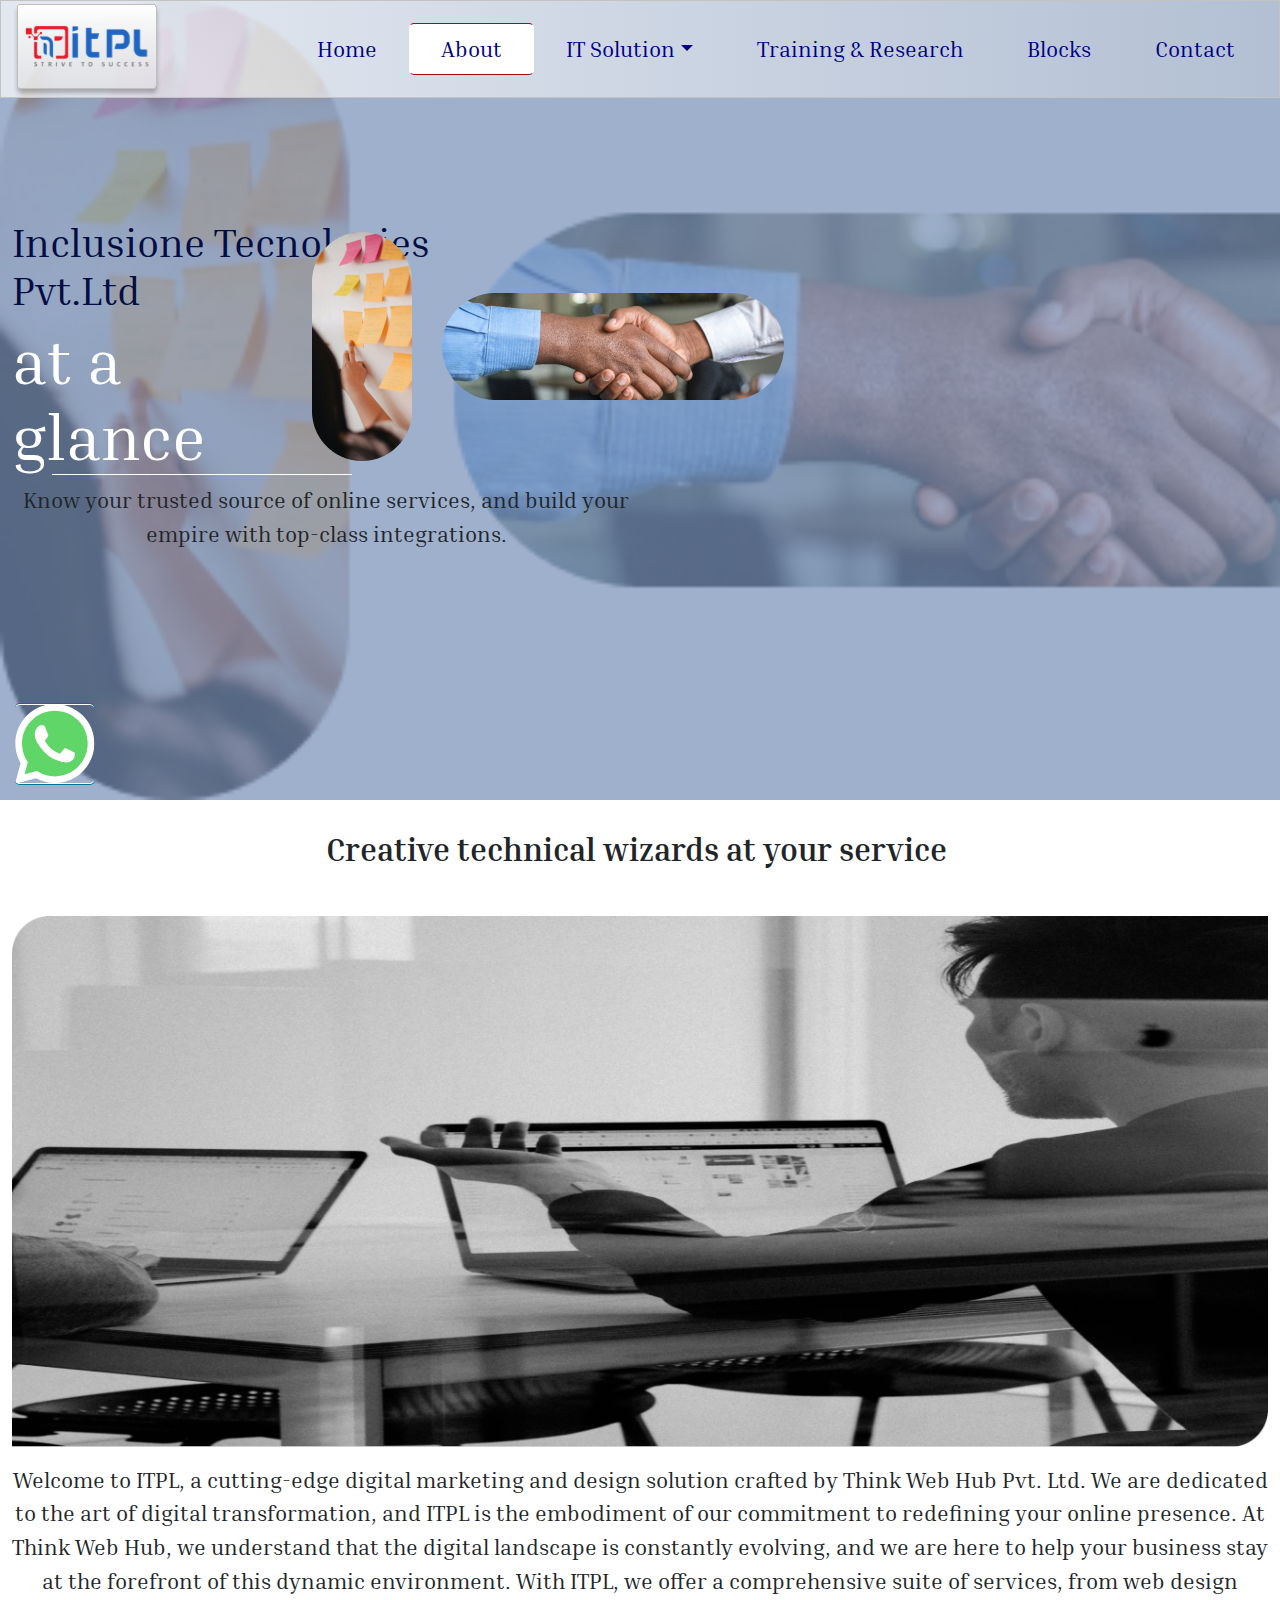
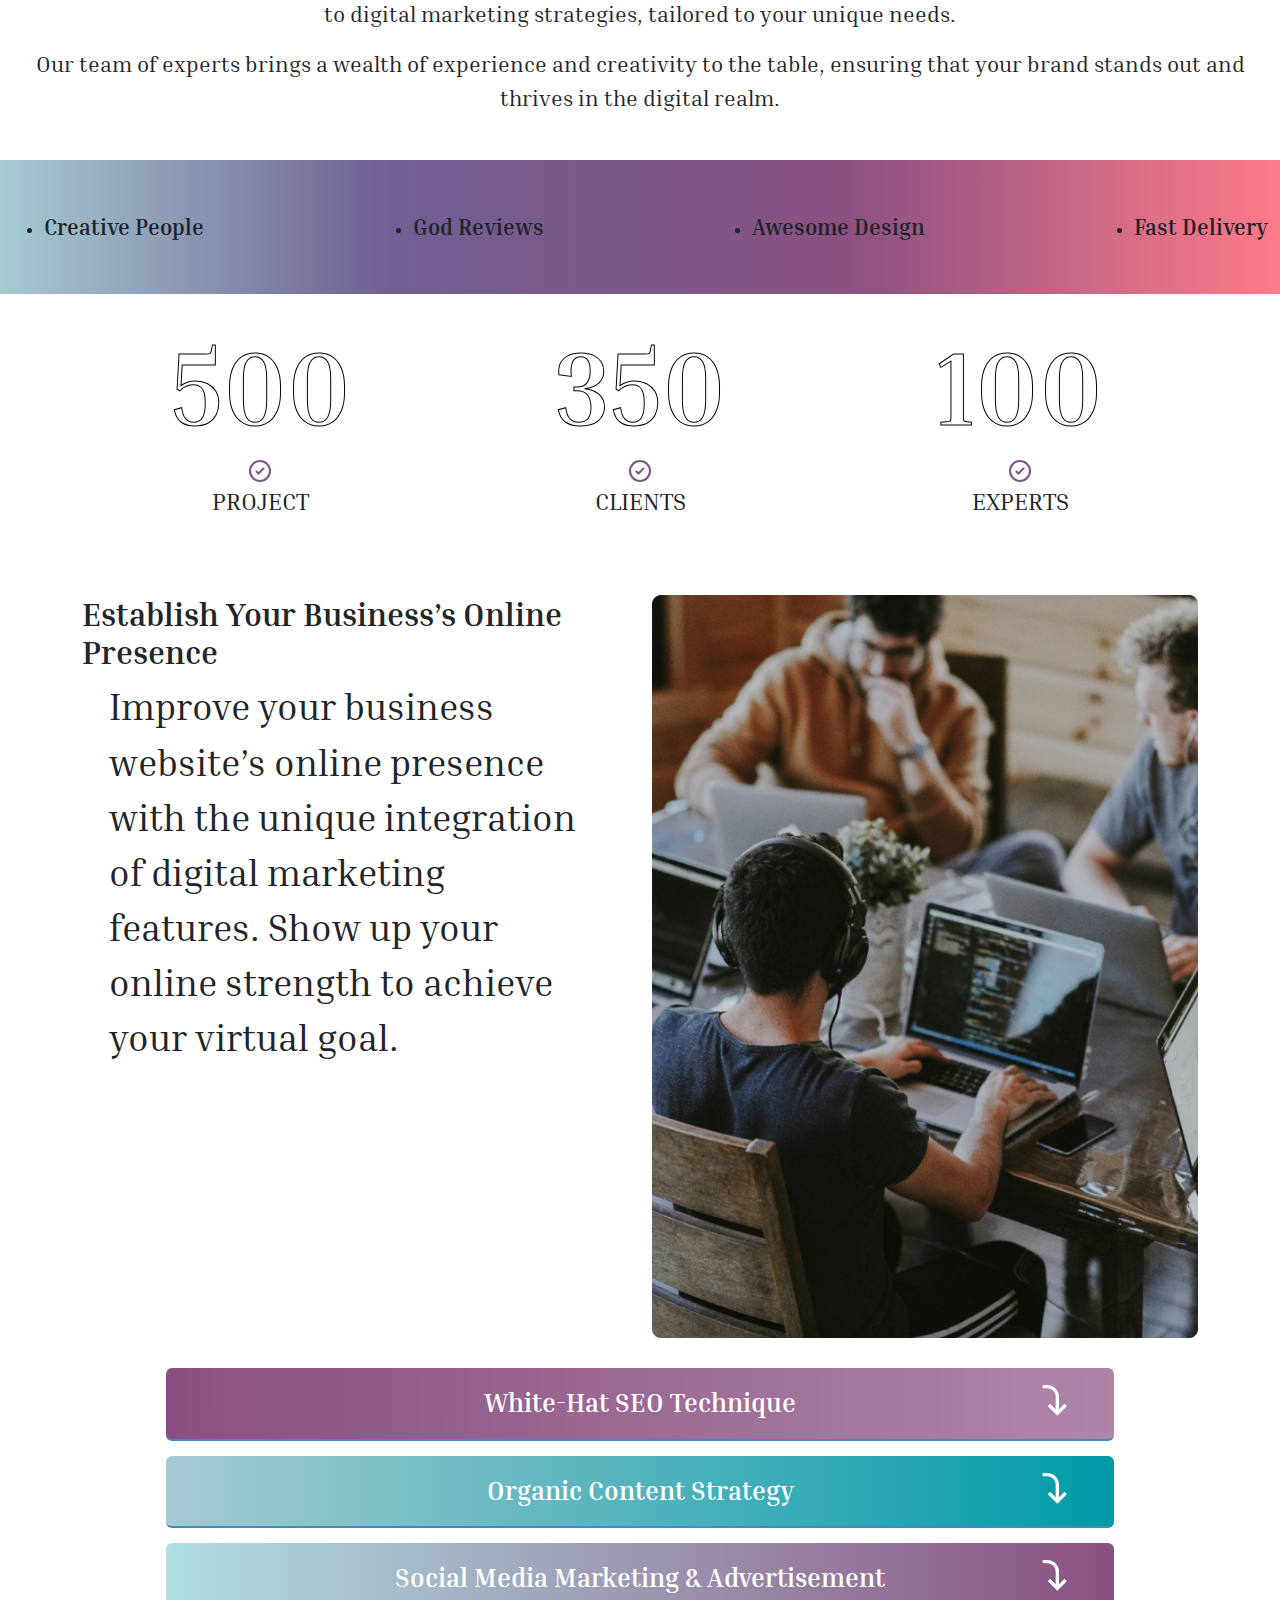
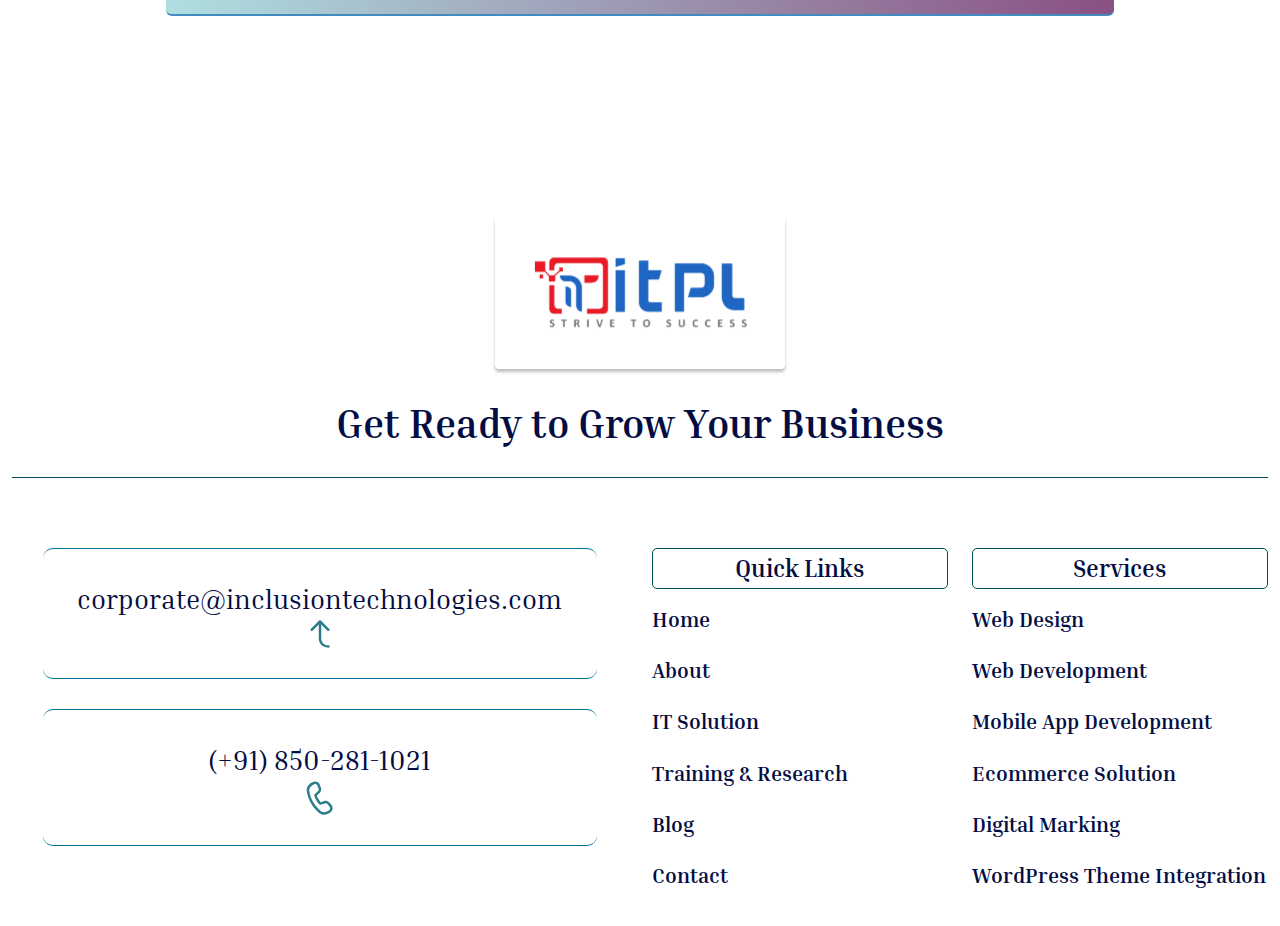
==== commit 568c3d01: "reviwew changes" ====
--- a/about-us.html
+++ b/about-us.html
@@ -7,6 +7,7 @@
 	<link rel="stylesheet" type="text/css" href="assets/css/bootstrap.min.css">
 	<link rel="stylesheet" type="text/css" href="assets/css/style.css" >
 	<link rel="stylesheet" type="text/css" href="assets/css/responsive.css" >
+	<script src="https://code.jquery.com/jquery-3.7.1.min.js" integrity="sha256-/JqT3SQfawRcv/BIHPThkBvs0OEvtFFmqPF/lYI/Cxo=" crossorigin="anonymous"></script>
 </head>
 <body>
 	<header>
--- a/assets/css/style.css
+++ b/assets/css/style.css
@@ -34,7 +34,7 @@
     margin-bottom: 40px;
 }
 .heading h2{
-    font-size: 2.5rem;
+    font-size: 2rem;
     font-weight: 600;
 }
 .heading span{
@@ -53,11 +53,18 @@
 section{
     padding: 30px 0px;
 }
+.container-fluid-02{
+    width: 85%;
+    display: table;
+    margin: 0 auto;
+}
 header{
     position: absolute;
     width: 100%;
-    background: url(../images/header-bg.svg) no-repeat center;
-    background-size: 100% 100%;
+    /* background: url(../images/header-bg.svg) no-repeat center; */
+    /* background-size: 100% 100%; */
+    background: linear-gradient(90.04deg, rgba(255, 255, 255, 0.7) 10.2%, rgba(224, 224, 224, 0.28) 104.38%);
+    border: 1px solid #C3C3C3;
     top: 0px;
     z-index: 2;
 }
@@ -115,6 +122,7 @@
 .inner-banner .banner-text h1{
     font-size: 4.5rem;
     color: #ffffff;
+    text-transform: uppercase;
 }
 .inner-banner .banner-text p{
     color: #ffffff;
@@ -124,7 +132,11 @@
     position: absolute;
     bottom: -40px;
     left: 15px;
-    border: 0px;
+    /* border   : 0px; */
+    border: 1px solid #00739A;
+    border-radius: 5px;
+    border-left: 0px;
+    border-right: 0px;
 }
 .lets-talk-btn{
     position: absolute;
@@ -139,12 +151,19 @@
     /* overflow: hidden; */
 }
 .col-heading{
-    background: url(../images/text-bg.svg) no-repeat;
+    /* background: url(../images/text-bg.svg) no-repeat; */
     background-size: cover;
     display: inline-block;
     font-size: 2rem;
     color: #ffffff;
     padding: 10px 30px;
+    background: linear-gradient(90deg, #758EB7 0%, #705F93 100%);
+    border-radius: 7px 0px 7px 0px;
+    border: 0px 2px 0px 2px;
+    border-style: solid;
+    border-color: #040D43;
+    border-top: 0px;
+    border-bottom: 0px;
 }
 .services ul{
     /* background: url(../images/services-bg.svg) no-repeat bottom; */
@@ -157,13 +176,13 @@
     box-shadow: 0px 6px 6px #959595;
 }
 .services ul li h3{
-    font-size: 1.5rem;
+    font-size: 1.7rem;
     color: #163D89;
-    margin-bottom: 10px;
+    margin-bottom: 20px;
 }
 .services ul li{ 
-    width: calc(100%/5 - 10px);
-    padding: 30px 30px; 
+    width: calc(100%/6 - 10px);
+    padding: 30px 0px 0px; 
     box-sizing: border-box; 
     height: 100%; 
     min-height: 269px;
@@ -176,21 +195,26 @@
 .services ul li .img{
     margin-bottom: 15px;
 }
-.services ul li:nth-child(1n):hover{
+.services ul li:nth-child(1):hover, .services ul li:nth-child(1).active{
     background-image: linear-gradient(#A5CAD2, #758EB7);
 }
-.services ul li:nth-child(2n):hover, .services ul li:nth-child(5n):hover{
+ .services ul li:nth-child(2):hover, .services ul li:nth-child(5):hover, .services ul li:nth-child(2).active, .services ul li:nth-child(5).active{
     background-image: linear-gradient(#A5CBD2, #705F93);
 }
-.services ul li:nth-child(3n):hover{
+.services ul li:nth-child(3n):hover, .services ul li:nth-child(3n).active{
     background-image: linear-gradient(#B4C4DD, #3A5891);
 }
-.services ul li:nth-child(4n):hover{
+.services ul li:nth-child(4n):hover, .services ul li:nth-child(4n).active{
     background-image: linear-gradient(#758EB7, #A5CAD2);
 }
-.services ul li:nth-child(6n):hover{
+.services ul li:nth-child(6n):hover, .services ul li:nth-child(6n).active{
     background-image: linear-gradient(#011274, #C0C9FE);
 }
+
+.services ul li:hover h3, .services ul li.active h3{
+    color: #ffffff;
+}
+
 .how-it-work h3{
     font-size: 1.5rem;
     color: #031837;
@@ -225,11 +249,17 @@
     padding: 30px 15px;
     border-radius: 5px;
 }
+.how-it-work .heading h2{
+    font-size: 2rem;
+}
+.how-it-work .heading{
+    margin-bottom: 0px;
+}
 .what-we-do .sec{
     border:1px solid #090F17;
-    padding: 30px 50px;
-    border-radius: 5px;
-    min-height: 420px;
+    padding: 30px 30px;
+    border-radius: 5px;
+    min-height: 501px;
     margin-bottom: 30px;
     padding-bottom: 0px;
 }
@@ -239,6 +269,10 @@
 .what-we-do span{
     display: inline-block;
     margin-bottom: 15px;
+    min-height: 80px;
+}
+.what-we-do .heading span{
+    min-height: 0px;
 }
 .what-we-do .sec:hover{
     background-image: linear-gradient(#A5CAD2, #758EB7);
@@ -248,11 +282,18 @@
 }
 .what-we-do .sec:hover h3{
     color: #ffffff;
+}
+.what-we-do .heading p{
+    font-size: 35px;
+}
+.what-we-do .sec p{
+    font-size: 1.6rem;
 }
 
 .adventage{
     background: url(../images/gradient-background.svg) no-repeat center;
     background-size: cover;
+    padding: 50px 0px;
 }
 .adventage p{
     margin-bottom: 0px;
@@ -313,7 +354,7 @@
     border-color: #ffffff;
 }
 .list{
-    width: 70%;
+    width: 85%;
     margin: 0 auto;
     margin-top: 30px;
 }
@@ -321,42 +362,111 @@
     position: relative;
     width: 100%;
     padding: 15px 0px;
+    margin-bottom: 15px;
+}
+.list li:nth-child(1){
+    background: linear-gradient(89.87deg, #8A5082 0.55%, rgba(138, 80, 130, 0.69) 101.38%);
+    border-bottom: 2px solid #428BC1;
+    border-radius: 6px;
+    border: 0px 0px 2px 0px;
+}
+.list li:nth-child(2){
+    background: linear-gradient(90deg, #A5CAD2 0%, #009CA8 100%);
+    border-bottom: 2px solid #428BC1;
+    border-radius: 6px;
+    border: 0px 0px 2px 0px;
+}
+.list li:nth-child(3){
+    background: linear-gradient(90deg, #AFDFE1 0%, #8A5082 100%);
+    border-bottom: 2px solid #428BC1;
+    border-radius: 6px;
+    border: 0px 0px 2px 0px;
+}
+.expertise-list li:nth-child(1){
+    background: linear-gradient(90deg, #007680 0%, rgba(0, 141, 151, 0.75) 100%);
+}
+.expertise-list li:nth-child(2){
+    background: linear-gradient(90deg, #FF7B89 0%, rgba(255, 123, 137, 0.4) 100%);
+}
+.expertise-list li:nth-child(3){
+    background: linear-gradient(90deg, #FF7B89 0%, #017781 100%);
+}
+
+.list li:last-child{
+    margin-bottom: 0px;
 }
 .list li::after{
     content:"";
     position: absolute;
-    width: 100%;
-    background-image: linear-gradient(to right, #A5CAD2,#8A5082);
-    left: 0px;
-    height: 2px;
+    width: 40px;
+    background: url(../images/lets-icons_down.svg) no-repeat;
+    right: 40px;
+    height: 40px;
+    top:12px;
 }
 
 .list li h5{
     font-size: 1.6rem;
     font-weight: 600;
     margin-bottom: 20px;
+    color: #ffffff;
+    margin-bottom: 0px;
+    padding: 5px 0px;
 }
 .app-development .list li p{
     font-size: 1rem;
     padding-bottom: 15px;
 }
+.app-development h3{
+    font-weight: 700;
+    font-size: 1.8rem;
+}
+.home-footer{
+    background-image: url(../images/home-footer-bg.jpg);
+    background-repeat: no-repeat;
+    background-size: cover;
+    margin-top: 50px;
+    padding-top: 50px;
+    position: relative;
+    z-index: 0;
+}
+.home-footer:after{
+    background: #FFFFFF80;
+    z-index: -1;
+    content: "";
+    position: absolute;
+    width: 100%;
+    height: 100%;
+    top:0px;
+    left: 0px;
+    right: 0px;
+}
+footer {
+    padding-bottom: 15px;
+}
+footer .borderr{
+    border-left: 1px solid #014F59;
+}
 footer .heading h2{
-    color: #014F59;
+    color: #040D43;
     padding-bottom: 30px;
     margin-bottom: 30px;
     border-bottom: 1px solid #014F59;
+    font-size: 2.5rem;
 }
 footer ul h3{
-    color: #163D89;
+    color: #040D43;
     font-size: 1.5rem;
     border: 1px solid #014F5B;
     border-radius: 5px;
     text-align: center;
     padding: 5px 0px;
     margin-bottom: 15px;
+    background: #FFFFFF99;
+    font-weight: 800;
 }
 footer ul li a{
-    color: #163D89;
+    color: #040D43;
     font-size: 1.3rem;
     margin-bottom: 20px;
     font-weight: 600;
@@ -370,10 +480,11 @@
     border-bottom: 1px solid #00739A;
     padding: 30px 15px;
     border-radius: 10px;
+    background: #FFFFFF80;
 }
 footer .contact li a{
     display: inline-block;
-    font-size: 2rem;
+    font-size: 1.7rem;
     font-weight: 400;
     width: 100%;
     margin-bottom: 0px;
@@ -402,11 +513,20 @@
 .website-development::after{
     background-color: #8A5082;
 }
+.app-development-banner::after{
+    background-color: #0DA4B5;
+}
+.website-maintenance-banner::after{
+    background-color: #040D43;
+}
+.it-solution-banner.website-maintenance-banner{
+    background: url(../images/website-maintanence-banner.jpg) no-repeat center;
+}
 /* home page */
 .home-banner{
-    background: url(../images/home-banner.jpg) no-repeat center;
+    background: url(../images/home-banner.jpg) no-repeat top right;
     background-size: cover;
-    padding-top: 200px;
+    padding-top: 140px;
     padding-bottom: 125px;
 }
 .home-banner .banner-text{
@@ -416,6 +536,9 @@
     background-color: rgba(255, 255, 255, 0.5);
     border-radius: 6px 0px 6px 0px;
     padding: 15px;
+    width: 74%;
+    display: table;
+    margin: 0 auto;
 }
 .home-banner form input, .home-banner form textarea, .home-banner form select{
     background: #68C7C24D;
@@ -435,15 +558,20 @@
 .home-banner form textarea{
     height: 164px;
 }
-.home-banner form input[type="submit"]{
+.home-banner form input[type="submit"], .home-banner form button{
     font-weight: 600;
     font-size: 1rem;
     height: inherit;
     padding: 10px 0px;
     margin-top: 30px;
+    width: 100%;
+    border:0px;
+    background: #68C7C24D url(../images/ep_top.svg) no-repeat;
+    border-bottom:1px solid #020D3C;
+    background-position: right center;
 }
 .home-banner .banner-text h1{
-    transform: rotate(-90deg) translate(-28px, -275px);
+    transform: rotate(-90deg) translate(0px, -275px);
     font-size: 1.6rem;
 }
 .home-banner .banner-text h1 span{
@@ -458,9 +586,13 @@
 }
 .home-banner .banner-text p{
     margin-left: 102px;
+    transform: translate(0px, -72px);
+    width: 67%;
 }
 .app-development .heading p{
     font-size: 1.6rem;
+    width: 90%;
+    margin: 0 auto;
 }
 .lets-talk{
     background-image: linear-gradient(#00ABBC, #FF7B89);
@@ -654,10 +786,13 @@
 .contact-form .form input::placeholder, .contact-form .form textarea::placeholder, .contact-form .form select::placeholder{
     color: #000000;
 }
-.contact-form .form input[type="submit"]{
+.contact-form .form input[type="submit"], .contact-form .form button{
     background: linear-gradient(0deg, #FF7B89 1.92%, #A5CAD2 90.87%);
     font-size: 1.2rem;
     font-weight: 600;
+    width: 100%;
+    border:0px;
+    padding: 7px 0px;
 }
 
 /* Digital marketing */
--- a/assets/css/responsive.css
+++ b/assets/css/responsive.css
@@ -60,7 +60,7 @@
         font-size: 1.3rem;
     }
     footer ul li a{
-        font-size:1rem;
+        font-size:1.4rem;
     }
 }
 
@@ -98,7 +98,7 @@
         min-height: 240px;
     }
     .services ul li h3{
-        font-size: 1.2rem;
+        font-size: 2rem;
     }
     .services ul li:nth-child(3n){
         margin-right: 0px;
@@ -107,7 +107,7 @@
         font-size: 1.3rem;
     }
     .how-it-work p, .what-we-do .sec p{
-        font-size: 1.2rem;
+        font-size: 1.4rem;
         margin-bottom: 0px;
     }
     .how-it-work h4{
@@ -118,13 +118,13 @@
         min-height: 460px;
     }
     .what-we-do h3, .app-development .heading p, .list li h5{
-        font-size: 1.3rem;
+        font-size: 2rem;
     }
     .what-we-do span{
         min-height: 60px;
     }
     .adventage p{
-        font-size: 1.2rem;
+        font-size: 1.4rem;
     }
     .list{
         margin-top: 0px;
@@ -176,13 +176,18 @@
     }
     .inner-banner .banner-text p{
         font-size: 1.2rem;
+        transform: translate(0px, 0px);
+        width: 100%;
     }
     .it-solution-banner {
         min-height: 410px;
     }
+    .home-banner form{
+        width: 100%;
+    }
     
     .navbar-toggler-icon{
-        background: none #ffffff;
+        background: #2168c3;
         height: 2px;
         position: relative;
         background-image: none !important;
@@ -194,26 +199,28 @@
         position: absolute;
         width: 30px;
         height: 2px;
-        background-color: #ffffff;
-        top: 0px;
-        left: 0px;
+        background-color: #2168c3;
+        top: 8px;
+        left: 6px;
     }
     .navbar-light .navbar-toggler:after{
         content: "";
         position: absolute;
         width: 30px;
         height: 2px;
-        background-color: #ffffff;
-        bottom: 0px;
-        left: 0px;
+        background-color: #2168c3;
+        bottom: 8px;
+        left: 6px;
     }
     .navbar-light .navbar-toggler{
         border: 0px;
         box-shadow: 0px 0px 0px;
         padding: 0px;
         position: relative;
-        width: 40px;
-        height: 30px;
+        width: 44px;
+        height: 40px;
+        background-color: #ffffff;
+        padding: 6px;
     }
 }
 
@@ -307,7 +314,33 @@
         font-size: 3rem;
     }
     .inner-banner .banner-text{
-        top: 30%;
+        top: 36%;
+    }
+    .inner-banner.contact-banner::after{
+        display: none;
+    }
+    .inner-banner.contact-banner .info ul{
+        width: 100%;
+    }
+    .inner-banner.contact-banner .info h3{
+        position: relative;
+        right: inherit;
+        left: 0px;
+        top: 0px;
+        text-align: left;
+    }
+    .inner-banner.contact-banner .whatsapp{
+        right: 36px;
+        bottom: 20px;
+    }
+    .contact-banner h1{
+        margin-bottom: 20px;
+    }
+    .contact-banner{
+        padding-top: 17%;
+    }
+    .home-banner form{
+        background-color: rgba(255, 255, 255, 0.8);
     }
 }
 
@@ -364,6 +397,18 @@
     .inner-banner .banner-text{
         top: 30%;
     }
+    .contact-banner{
+        padding-top: 30%;
+    }
+    .inner-banner.contact-banner .info ul li a, .inner-banner.contact-banner .info ul li p{
+        font-size: 1.2rem;
+    }
+    .home-banner{
+        padding-bottom: 55px;
+    }
+    .adventage p{
+        font-size: 1.1rem;
+    }
 }
 
 @media (max-width: 414px){
@@ -407,7 +452,28 @@
     }
     .inner-banner .banner-text p {
         font-size: 1rem;
-      }
+    }
+    .it-solution-banner{
+        min-height: 320px;
+    }
+    .inner-banner .banner-text{
+        top: 40%;
+    }
+    .inner-banner.contact-banner .info ul{
+        padding: 10px;
+    }
+    .inner-banner.contact-banner .info h3{
+        font-size: 2rem;
+    }
+    .inner-banner.contact-banner .info ul li a{
+        word-break: break-all;
+    }
+    .adventage ul{
+        padding-left: 10px;
+    }
+    .home-banner form{
+        width: 100%;
+    }
 }
 
 @media (max-width: 375px){
@@ -424,9 +490,6 @@
     .adventage p{
         font-size: 1rem;
     }
-    .adventage ul{
-        padding-left: 10px;
-    }
     .adventage ul li:nth-child(2n), .adventage ul li:nth-child(4n){
         flex: 0 0 40%;
     }
@@ -437,6 +500,15 @@
         font-size: 1rem;
         line-height: 1;
     }
+    .inner-banner .banner-text h1{
+        font-size: 1.8rem;
+    }
+    .inner-banner .banner-text{
+        top: 38%;
+    }
+    .col-heading{
+        font-size: 1.2rem;
+    }
 }
 
 @media (max-width: 320px){
